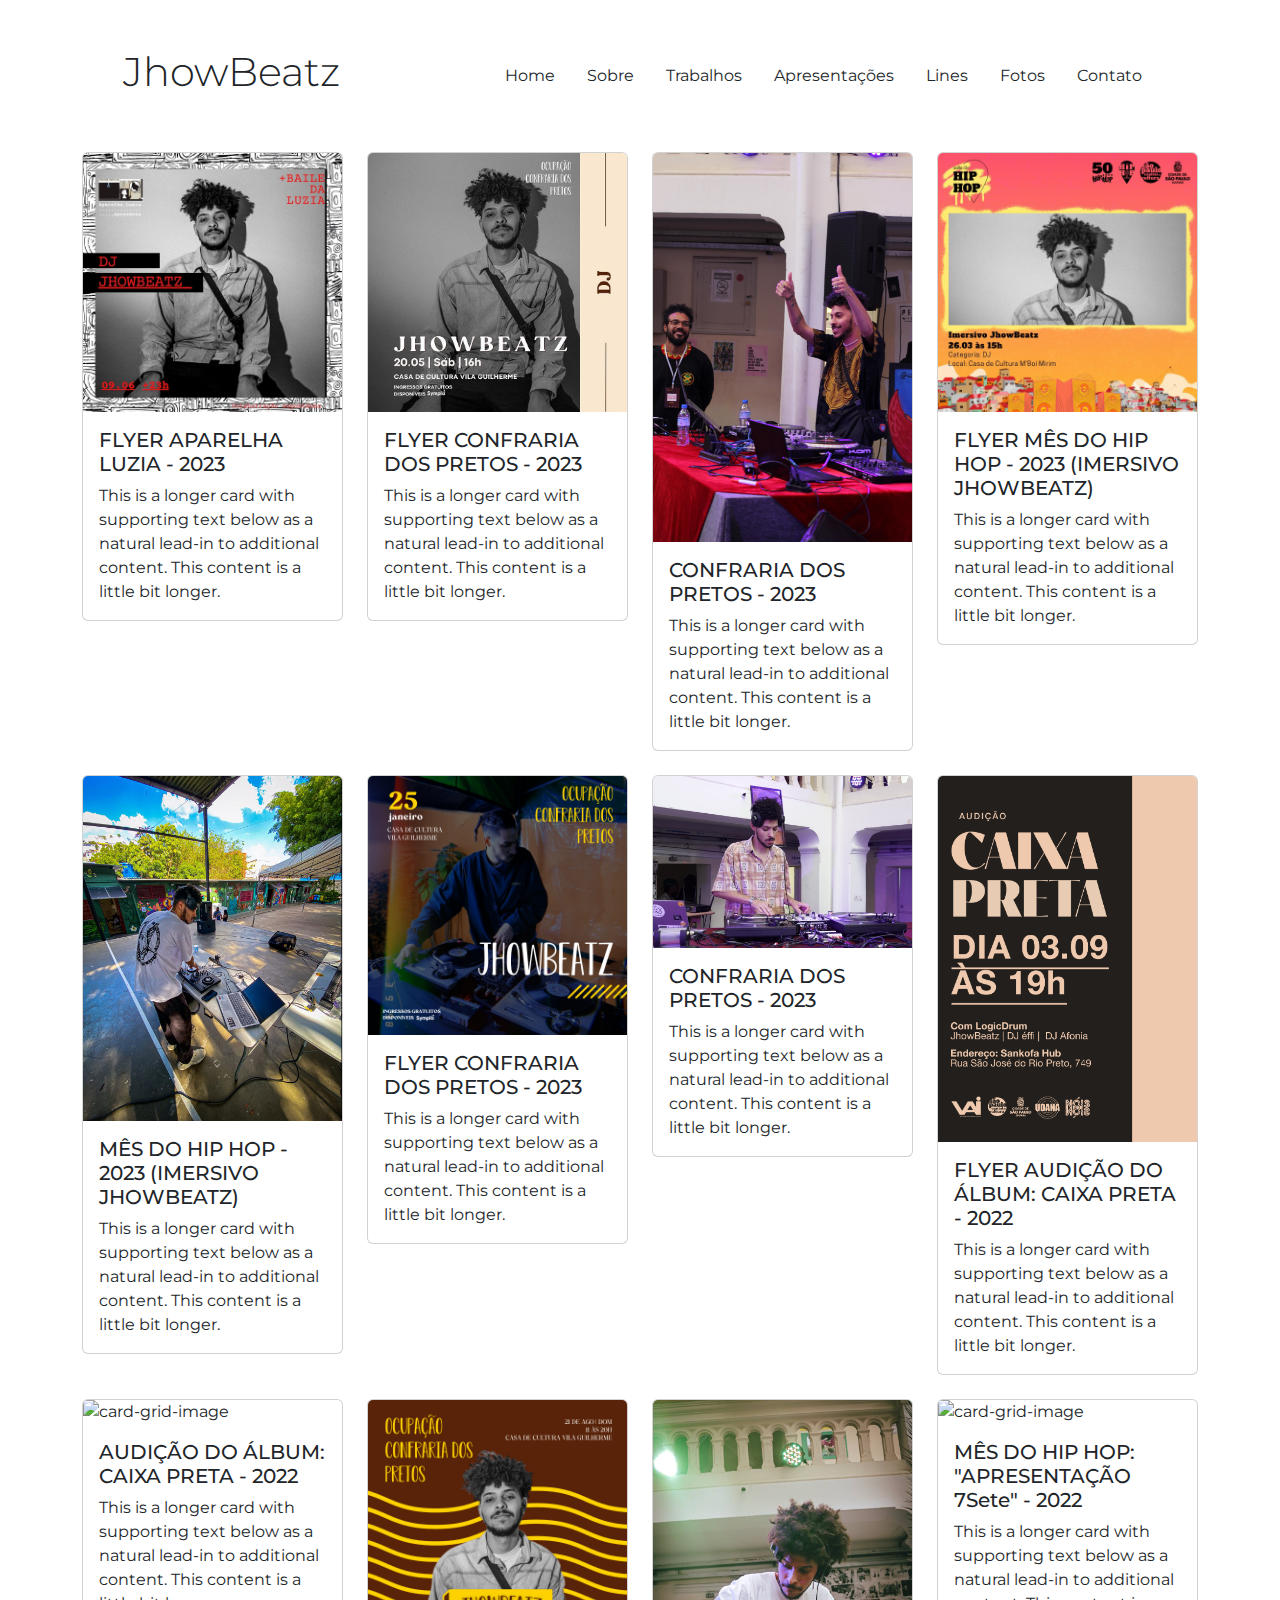
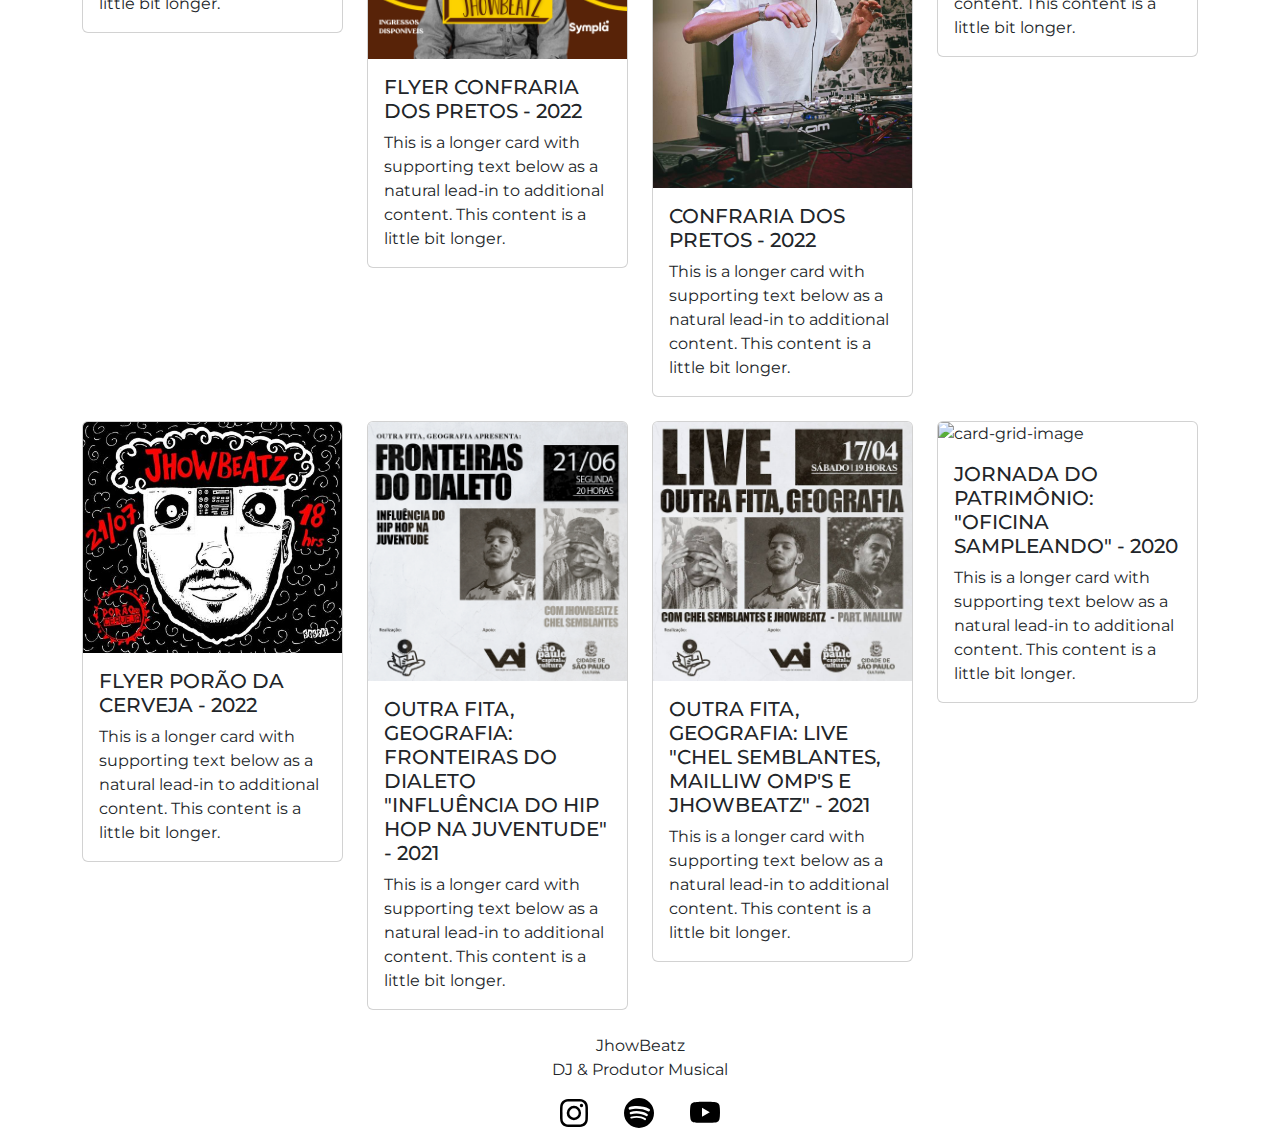
==== Public/apresentações.html @ e1aaa25c "conteudo" ====
<!DOCTYPE html>
<html lang="pt-br">

<head>
    <meta charset="UTF-8">
    <meta name="viewport" content="width=device-width, initial-scale=1.0">
    <meta name="description" content="JhowBeatz">
    <title>Portfólio JhowBeatz</title>

    <!-- CSS -->
    <link href="../Public/css/bootstrap.min.css" rel="stylesheet">
    <link href="../Public/css/style.css" rel="stylesheet">

    <!-- Font -->
    <link href="https://fonts.googleapis.com/css2?family=Montserrat:ital,wght@0,100;0,200;0,300;0,400;0,500;0,600;0,700;0,800;0,900;1,100;1,200;1,300;1,400;1,500;1,600;1,700;1,800;1,900&display=swap" rel="stylesheet">

    <!-- Icons -->
    <link rel="stylesheet" href="https://cdn.jsdelivr.net/npm/bootstrap-icons@1.10.5/font/bootstrap-icons.css">


</head>

<body>
    <header>
        <div class="container-fluid d-flex p-5 flex-row justify-content-around">
            <div class="cabecalho_2 dropdown-center">
                <button class="btn dropdown-toggle" type="button" data-bs-toggle="dropdown" aria-expanded="false">
                    <h2 class="nome_1 display-6">JhowBeatz</h2>
                    <!-- <img src="/Public/assets/facebook.svg" alt="" style="max-width:100%" ;> -->
                </button>
                <ul class="dropdown-menu text-center">
                    <li><a class="text-decoration-none w-25 p-3 text-dark" href="../Public/index.html">Home</a></li>
                    <li> <a class="text-decoration-none w-25 p-3 text-dark" href="../Public/sobre.html">Sobre</a></li>
                    <li><a class="text-decoration-none w-25 p-3 text-dark" href="../Public/trabalhos.html">Trabalhos</a></li>
                    <li> <a class="text-decoration-none w-25 p-3 text-dark" href="../Public/apresentações.html">Apresentações</a></li>
                    <li> <a class="text-decoration-none w-25 p-3 text-dark" href="../Public/lines.html">Lines</a></li>
                    <li><a class="text-decoration-none w-25 p-3 text-dark" href="../Public/fotos.html">Fotos</a></li>
                    <li><a class="text-decoration-none w-25 p-3 text-dark" href="../Public/contato.html">Contato</a></li>
                </ul>
            </div>
            <h2 class="nome display-6">JhowBeatz</h2>
            <div class="cabecalho text-dark">
                <a class="text-decoration-none w-25 p-3 text-dark" href="../Public/index.html">Home</a>
                <a class="text-decoration-none w-25 p-3 text-dark" href="../Public/sobre.html">Sobre</a>
                <a class="text-decoration-none w-25 p-3 text-dark" href="../Public/trabalhos.html">Trabalhos</a>
                <a class="text-decoration-none w-25 p-3 text-dark" href="../Public/apresentações.html">Apresentações</a>
                <a class="text-decoration-none w-25 p-3 text-dark" href="../Public/lines.html">Lines</a>
                <a class="text-decoration-none w-25 p-3 text-dark" href="../Public/fotos.html">Fotos</a>
                <a class="text-decoration-none w-25 p-3 text-dark" href="../Public/contato.html">Contato</a>
            </div>
        </div>

    </header>
    <section>
        <div class="container">

            <div class="row row-cols-2 row-cols-sm-4 g-4">
                <div class="col">
                    <div class="card">
                        <img src="../Public/assets/APARELHA_JHOWBEATZ.jpg" class="card-img-top" alt="card-grid-image">
                        <div class="card-body">
                            <h5 class="card-title">FLYER APARELHA LUZIA - 2023</h5>
                            <p class="card-text">This is a longer card with supporting text below as a natural lead-in
                                to additional content. This content is a little bit longer.</p>
                        </div>
                    </div>
                </div>
                <div class="col">
                    <div class="card">
                        <img src="../Public/assets/JhowBeatz_confrariadospretos3.jpg" class="card-img-top" alt="card-grid-image">
                        <div class="card-body">
                            <h5 class="card-title">FLYER CONFRARIA DOS PRETOS - 2023</h5>
                            <p class="card-text">This is a longer card with supporting text below as a natural lead-in
                                to additional content. This content is a little bit longer.</p>
                        </div>
                    </div>
                </div>
                <div class="col">
                    <div class="card">
                        <img src="../Public/assets/JhowBeatz_confrariadospretos3_1.jpg" class="card-img-top" alt="card-grid-image">
                        <div class="card-body">
                            <h5 class="card-title">CONFRARIA DOS PRETOS - 2023</h5>
                            <p class="card-text">This is a longer card with supporting text below as a natural lead-in
                                to additional content. This content is a little bit longer.</p>
                        </div>
                    </div>
                </div>
                <div class="col">
                    <div class="card">
                        <img src="../Public/assets/JhowBeatz_mesdohiphop.jpeg" class="card-img-top" alt="card-grid-image">
                        <div class="card-body">
                            <h5 class="card-title">FLYER MÊS DO HIP HOP - 2023 (IMERSIVO JHOWBEATZ)</h5>
                            <p class="card-text">This is a longer card with supporting text below as a natural lead-in
                                to additional content. This content is a little bit longer.</p>


                        </div>
                    </div>
                </div>
                <div class="col">
                    <div class="card">
                        <img src="../Public/assets/JhowBeatz_mesdohiphop3.jpg" class="card-img-top" alt="card-grid-image">
                        <div class="card-body">
                            <h5 class="card-title">MÊS DO HIP HOP - 2023 (IMERSIVO JHOWBEATZ)</h5>
                            <p class="card-text">This is a longer card with supporting text below as a natural lead-in
                                to additional content. This content is a little bit longer.</p>
                        </div>
                    </div>
                </div>
                <div class="col">
                    <div class="card">
                        <img src="../Public/assets/JhowBeatz_confrariadospretos2.png" class="card-img-top" alt="card-grid-image">
                        <div class="card-body">
                            <h5 class="card-title">FLYER CONFRARIA DOS PRETOS - 2023</h5>
                            <p class="card-text">This is a longer card with supporting text below as a natural lead-in
                                to additional content. This content is a little bit longer.</p>
                        </div>
                    </div>
                </div>
                <div class="col">
                    <div class="card">
                        <img src="../Public/assets/JhowBeatz_confrariadospretos2_1.JPG" class="card-img-top" alt="card-grid-image">
                        <div class="card-body">
                            <h5 class="card-title">CONFRARIA DOS PRETOS - 2023</h5>
                            <p class="card-text">This is a longer card with supporting text below as a natural lead-in
                                to additional content. This content is a little bit longer.</p>
                        </div>
                    </div>
                </div>
                <div class="col">
                    <div class="card">
                        <img src="../Public/assets/audição_caixapreta.png" class="card-img-top" alt="card-grid-image">
                        <div class="card-body">
                            <h5 class="card-title">FLYER AUDIÇÃO DO ÁLBUM: CAIXA PRETA - 2022</h5>
                            <p class="card-text">This is a longer card with supporting text below as a natural lead-in
                                to additional content. This content is a little bit longer.</p>
                        </div>
                    </div>
                </div>
                <div class="col">
                    <div class="card">
                        <img src="../Public/assets/audição_caixapreta_jhowbeatz.JPG" class="card-img-top" alt="card-grid-image">
                        <div class="card-body">
                            <h5 class="card-title">AUDIÇÃO DO ÁLBUM: CAIXA PRETA - 2022</h5>
                            <p class="card-text">This is a longer card with supporting text below as a natural lead-in
                                to additional content. This content is a little bit longer.</p>
                        </div>
                    </div>
                </div>
                <div class="col">
                    <div class="card">
                        <img src="../Public/assets/JhowBeatz_confrariadospretos1.png" class="card-img-top" alt="card-grid-image">
                        <div class="card-body">
                            <h5 class="card-title">FLYER CONFRARIA DOS PRETOS - 2022</h5>
                            <p class="card-text">This is a longer card with supporting text below as a natural lead-in
                                to additional content. This content is a little bit longer.</p>
                        </div>
                    </div>
                </div>
                <div class="col">
                    <div class="card">
                        <img src="../Public/assets/JhowBeatz_confrariadospretos1_1.jpg" class="card-img-top" alt="card-grid-image">
                        <div class="card-body">
                            <h5 class="card-title">CONFRARIA DOS PRETOS - 2022</h5>
                            <p class="card-text">This is a longer card with supporting text below as a natural lead-in
                                to additional content. This content is a little bit longer.</p>
                        </div>
                    </div>
                </div>
                <div class="col">
                    <div class="card">
                        <img src="../Public/assets/JhowBeatz_mesdohiphop7sete.JPG" class="card-img-top" alt="card-grid-image">
                        <div class="card-body">
                            <h5 class="card-title">MÊS DO HIP HOP: "APRESENTAÇÃO 7Sete" - 2022</h5>
                            <p class="card-text">This is a longer card with supporting text below as a natural lead-in
                                to additional content. This content is a little bit longer.</p>
                        </div>
                    </div>
                </div>
                <div class="col">
                    <div class="card">
                        <img src="../Public/assets/JhowBeatz_poraodacerveja.jpg" class="card-img-top" alt="card-grid-image">
                        <div class="card-body">
                            <h5 class="card-title">FLYER PORÃO DA CERVEJA - 2022</h5>
                            <p class="card-text">This is a longer card with supporting text below as a natural lead-in
                                to additional content. This content is a little bit longer.</p>
                        </div>
                    </div>
                </div>
                <div class="col">
                    <div class="card">
                        <img src="../Public/assets/POST_OUTRAFITA_1080x1080_21_06.png" class="card-img-top" alt="card-grid-image">
                        <div class="card-body">
                            <h5 class="card-title">OUTRA FITA, GEOGRAFIA: FRONTEIRAS DO DIALETO "INFLUÊNCIA DO HIP HOP NA JUVENTUDE" - 2021</h5>
                            <p class="card-text">This is a longer card with supporting text below as a natural lead-in
                                to additional content. This content is a little bit longer.</p>
                        </div>
                    </div>
                </div>
                <div class="col">
                    <div class="card">
                        <img src="../Public/assets/LIVEOUTRAFITA.jpg" class="card-img-top" alt="card-grid-image">
                        <div class="card-body">
                            <h5 class="card-title">OUTRA FITA, GEOGRAFIA: LIVE "CHEL SEMBLANTES, MAILLIW OMP'S E JHOWBEATZ" - 2021</h5>
                            <p class="card-text">This is a longer card with supporting text below as a natural lead-in
                                to additional content. This content is a little bit longer.</p>
                        </div>
                    </div>
                </div>
                <div class="col">
                    <div class="card">
                        <img src="../Public/assets/Jornada de Patrimônio_2020.png" class="card-img-top" alt="card-grid-image">
                        <div class="card-body">
                            <h5 class="card-title">JORNADA DO PATRIMÔNIO: "OFICINA SAMPLEANDO" - 2020</h5>
                            <p class="card-text">This is a longer card with supporting text below as a natural lead-in
                                to additional content. This content is a little bit longer.</p>
                        </div>
                    </div>
                </div>
            </div>



        </div>
    </section>
    <footer>
        <br>
        <div class="container-fluid">
            <p>JhowBeatz <br>DJ & Produtor Musical</p>
            <div class="logos row"></div>
            <a class="p-3" href="https://www.instagram.com/jhow.newmagicwand/" target="_blank"><img src="../Public/assets/instagram.svg" width="28" height="30" alt="Logo Instagram"></a>
            <a class="p-3" href="https://open.spotify.com/intl-pt/artist/5GFNplRZKAGi3VpWcT9c4w?si=WALmH-6vQ_aElzl6HwhpKA&nd=1" target="_blank"><img src="../Public/assets/spotify.svg" width="30" height="30" alt="Logo Spotify"></a>
            <a class="p-3" href="https://www.youtube.com/@JhowBeatz" target="_blank"><img src="../Public/assets/youtube.svg" width="30" height="30" alt="Logo Youtube"></a>

        </div>
        <!-- JS -->
        <script src="../Public/js/jquery.js"></script>
        <script src="../Public/js/bootstrap.bundle.min.js"></script>
    </footer>
</body>

</html>
---- Public/css/style.css ----
:root {
  --primary: rgba(240, 205, 108, 0.9);
  --secondary: #95989a;
  --text-color: #fff;
  --text-secondary: #000;
  --text-tertiary: #5d5d5d;
}

* {
  font-family: "Montserrat";
  margin: 0;
  padding: 0;
  box-sizing: border-box;
  text-decoration: none;
}

/* body{
    

}

header {
    


}

.nome {}

.cabeçalho {
    
} */
/* .trabalhos{
    text-align: center;
} */

.cards_trabalhos {
  text-align: center;
  align-items: center;
}

footer {
  text-align: center;
}

a:hover {
  background: rgba(0, 0, 0, 0.4);
  border-radius: 4px;
  transition: 0.5s;
}

/* Responsividade */

@media (max-width: 414px) {
  .cabecalho {
    display: none;
  }

  .nome {
    display: none;
  }
}

@media (min-width: 750px) {
  .cabecalho {
    display: none;
  }

  .nome {
    display: none;
  }
}

@media (min-width: 540px) {
  .cabecalho {
    display: none;
  }

  .nome {
    display: none;
  }
}

@media (max-width: 2560px) {
  @media (min-width: 1100px) {
    .nome {
      display: inline-block;
    }

    .cabecalho {
      display: flex;
      flex-wrap: nowrap;
    }

    .cabecalho_2 {
      display: none;
    }
  }
}
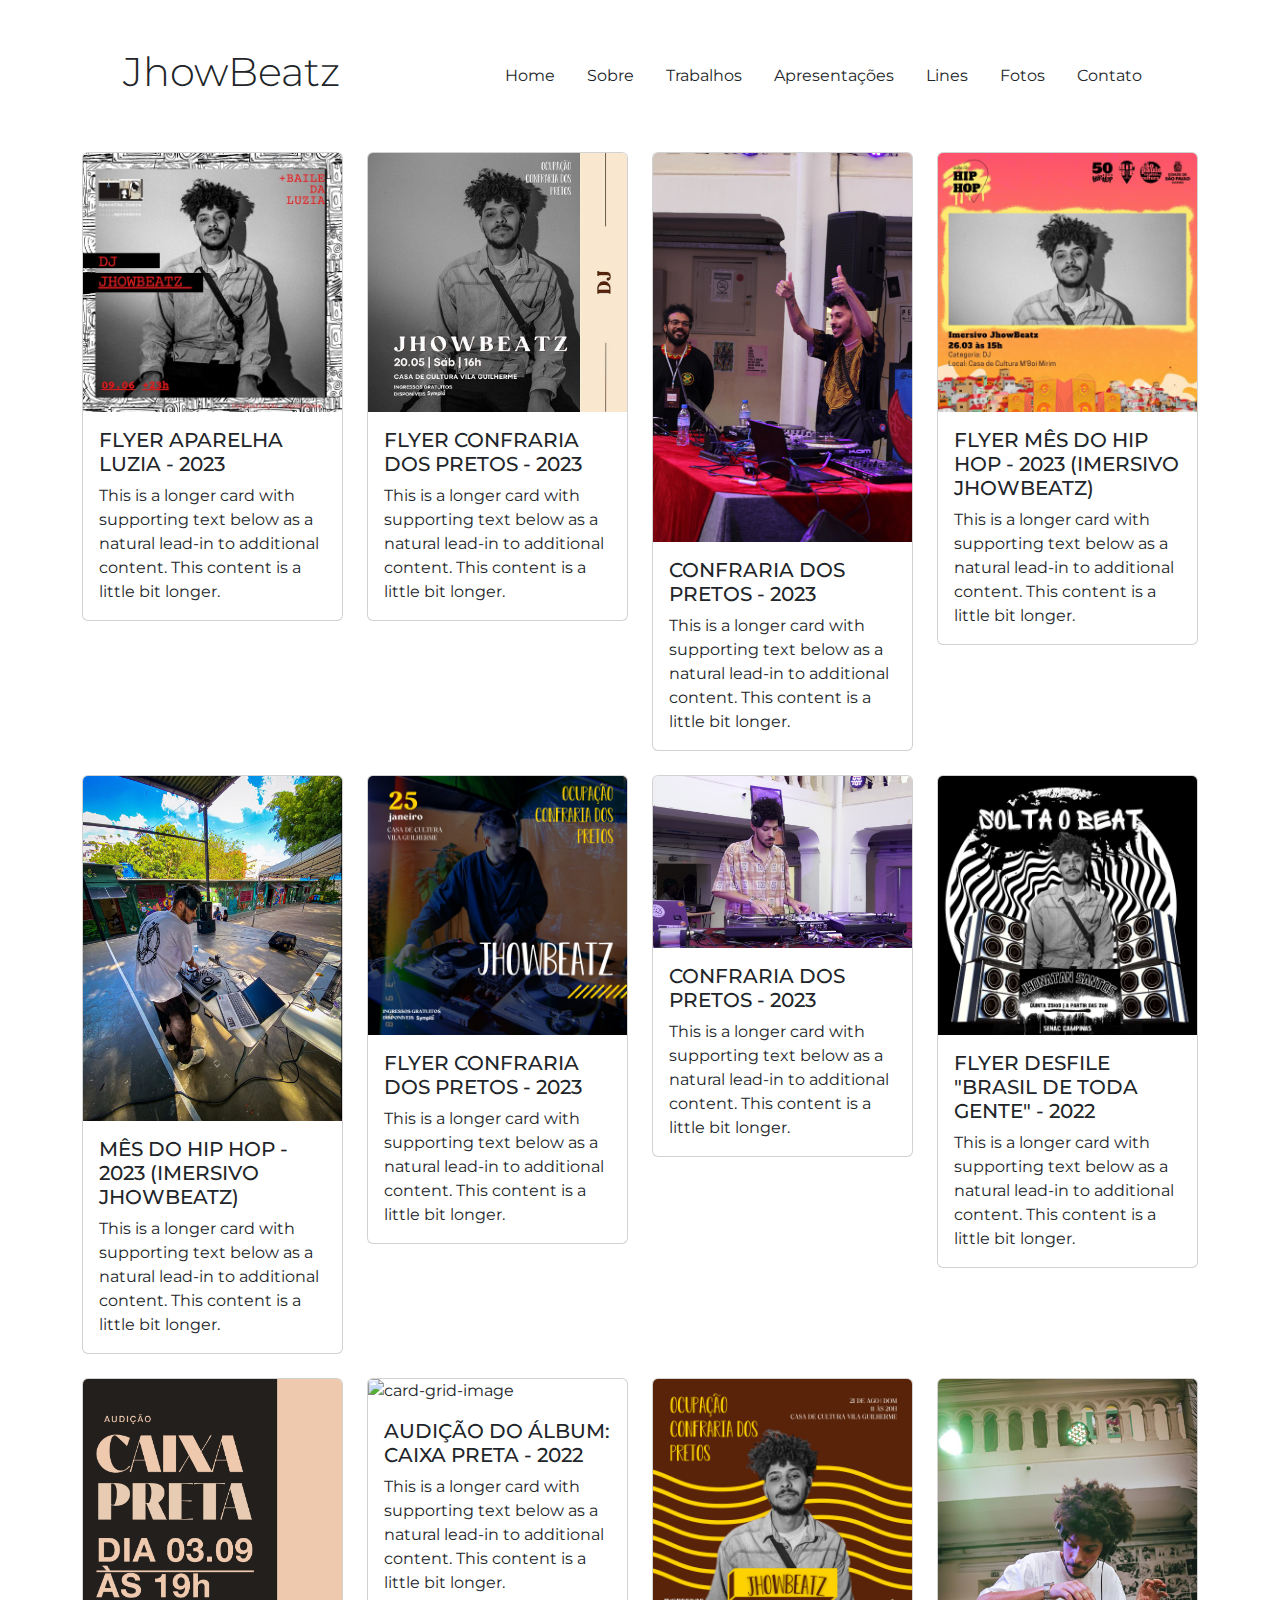
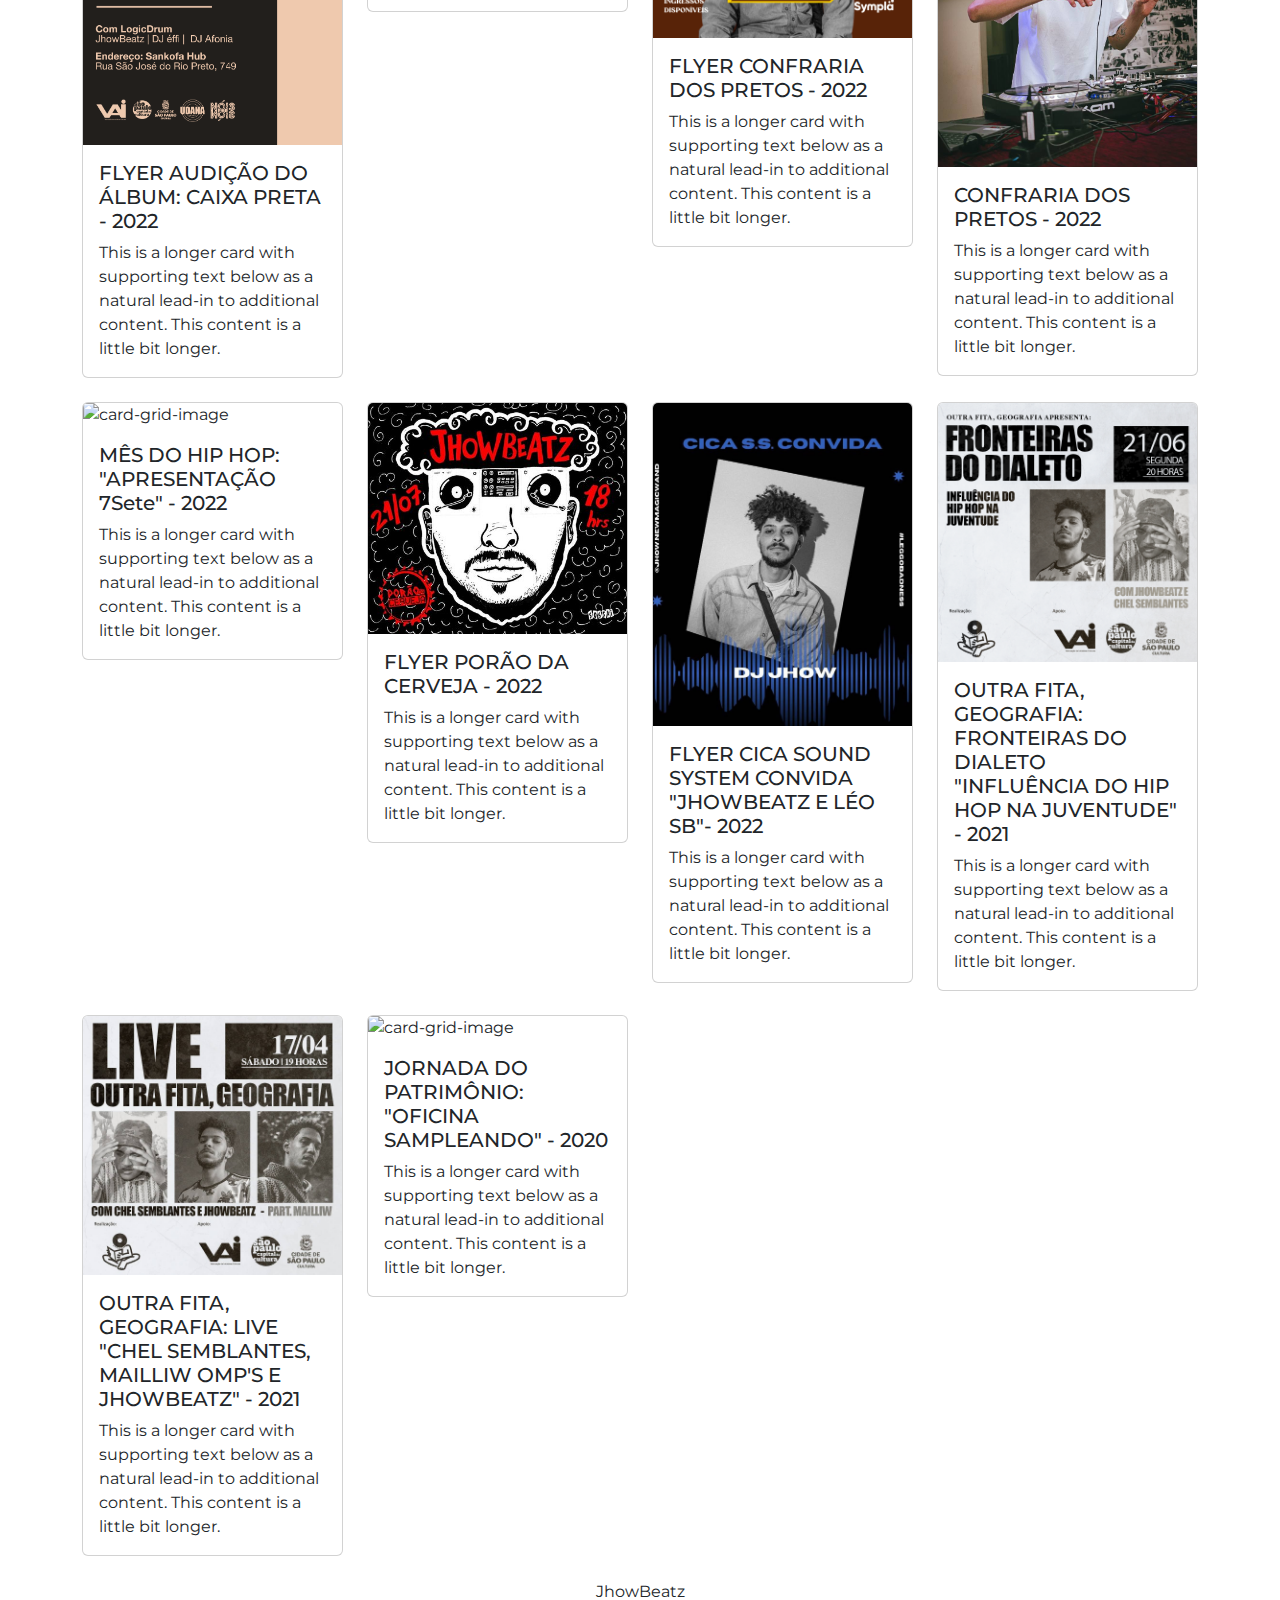
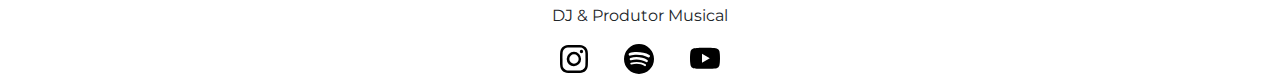
==== commit ce8608d2: "Update apresentações.html" ====
--- a/Public/apresentações.html
+++ b/Public/apresentações.html
@@ -129,6 +129,16 @@
                 </div>
                 <div class="col">
                     <div class="card">
+                        <img src="../Public/assets/JhowBeatz_desfile.jpeg" class="card-img-top" alt="card-grid-image">
+                        <div class="card-body">
+                            <h5 class="card-title">FLYER DESFILE "BRASIL DE TODA GENTE" - 2022</h5>
+                            <p class="card-text">This is a longer card with supporting text below as a natural lead-in
+                                to additional content. This content is a little bit longer.</p>
+                        </div>
+                    </div>
+                </div>
+                <div class="col">
+                    <div class="card">
                         <img src="../Public/assets/audição_caixapreta.png" class="card-img-top" alt="card-grid-image">
                         <div class="card-body">
                             <h5 class="card-title">FLYER AUDIÇÃO DO ÁLBUM: CAIXA PRETA - 2022</h5>
@@ -182,6 +192,16 @@
                         <img src="../Public/assets/JhowBeatz_poraodacerveja.jpg" class="card-img-top" alt="card-grid-image">
                         <div class="card-body">
                             <h5 class="card-title">FLYER PORÃO DA CERVEJA - 2022</h5>
+                            <p class="card-text">This is a longer card with supporting text below as a natural lead-in
+                                to additional content. This content is a little bit longer.</p>
+                        </div>
+                    </div>
+                </div>
+                <div class="col">
+                    <div class="card">
+                        <img src="../Public/assets/JhowBeatz_cicas.s..jpg" class="card-img-top" alt="card-grid-image">
+                        <div class="card-body">
+                            <h5 class="card-title">FLYER CICA SOUND SYSTEM CONVIDA "JHOWBEATZ E LÉO SB"- 2022</h5>
                             <p class="card-text">This is a longer card with supporting text below as a natural lead-in
                                 to additional content. This content is a little bit longer.</p>
                         </div>
--- a/Public/css/style.css
+++ b/Public/css/style.css
@@ -51,33 +51,15 @@
 
 /* Responsividade */
 
-@media (max-width: 414px) {
-  .cabecalho {
-    display: none;
-  }
+@media (max-width: 1024px) {
+  @media (min-width: 100px) {
+    .cabecalho {
+      display: none;
+    }
 
-  .nome {
-    display: none;
-  }
-}
-
-@media (min-width: 750px) {
-  .cabecalho {
-    display: none;
-  }
-
-  .nome {
-    display: none;
-  }
-}
-
-@media (min-width: 540px) {
-  .cabecalho {
-    display: none;
-  }
-
-  .nome {
-    display: none;
+    .nome {
+      display: none;
+    }
   }
 }
 
@@ -97,3 +79,14 @@
     }
   }
 }
+
+@media (max-width: 1100px) {
+  
+  .cabecalho {
+    display: none;
+  }
+
+  .nome {
+    display: none;
+  }
+}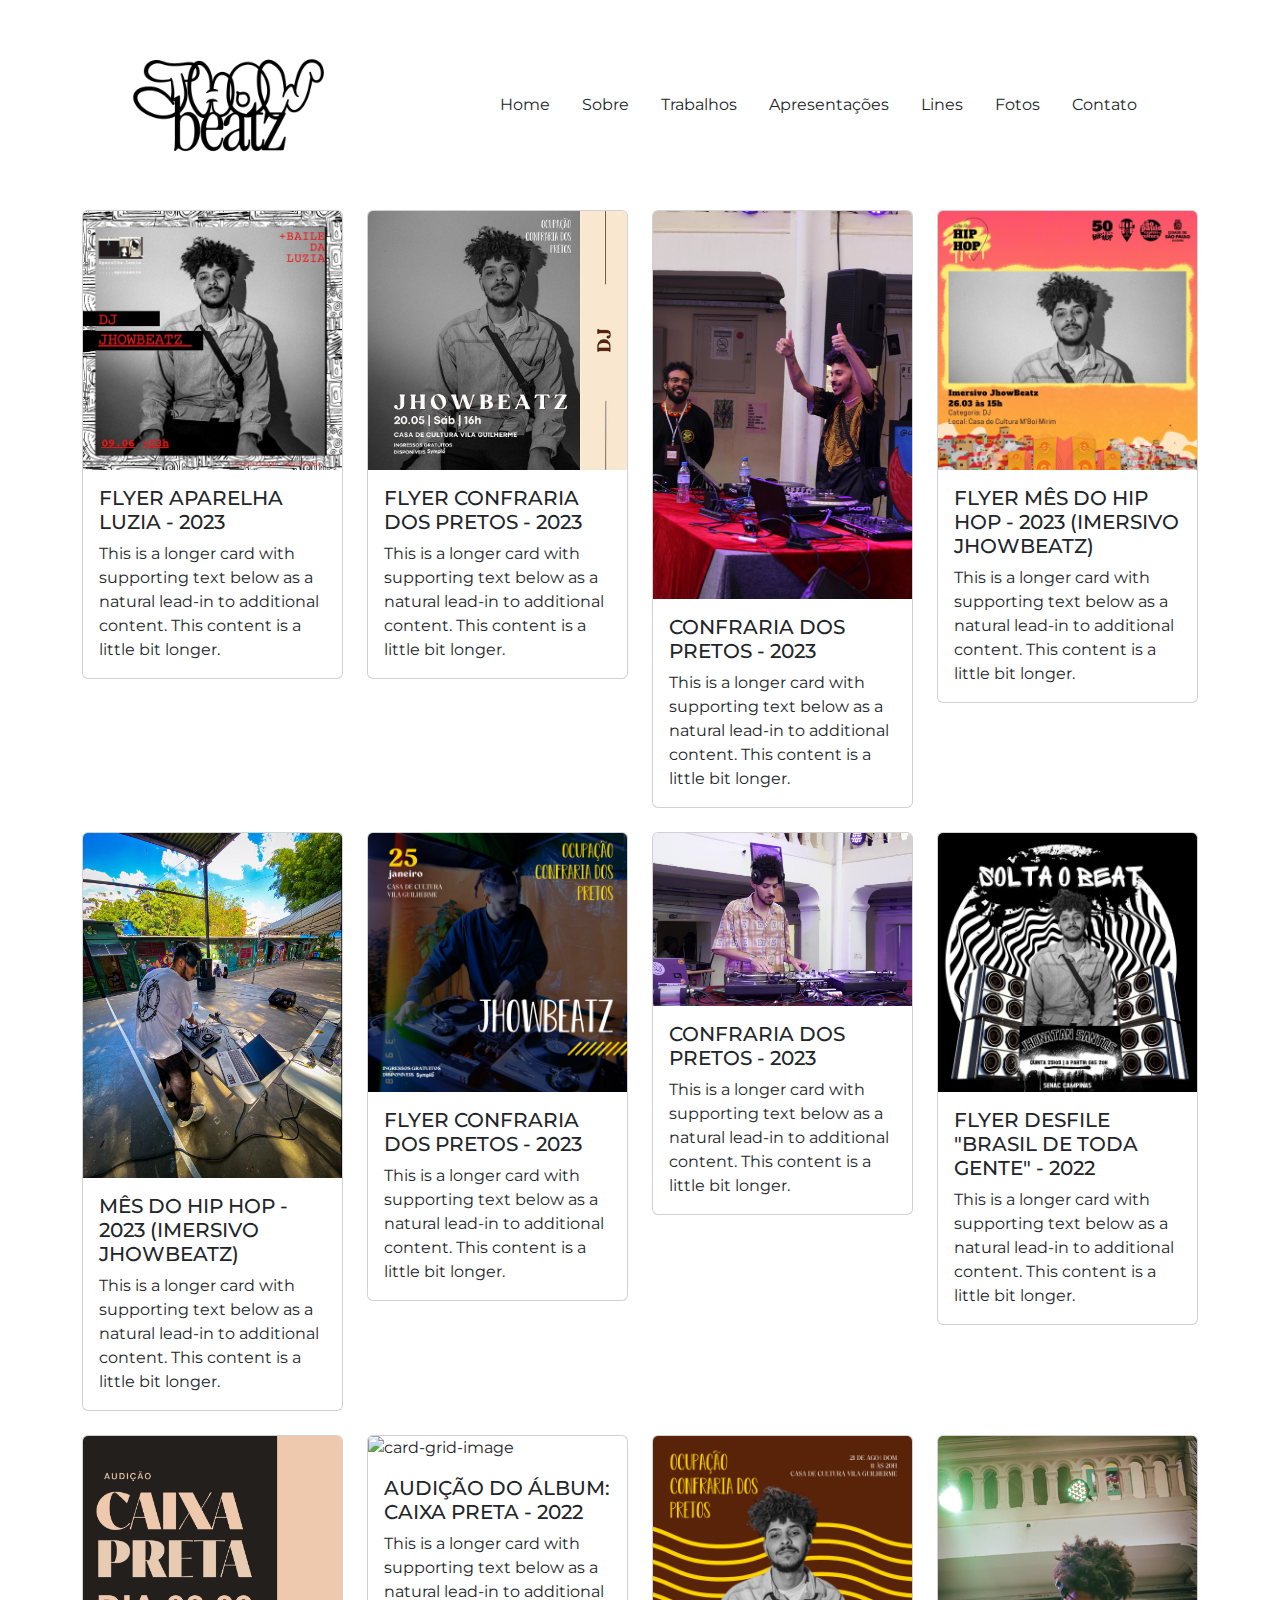
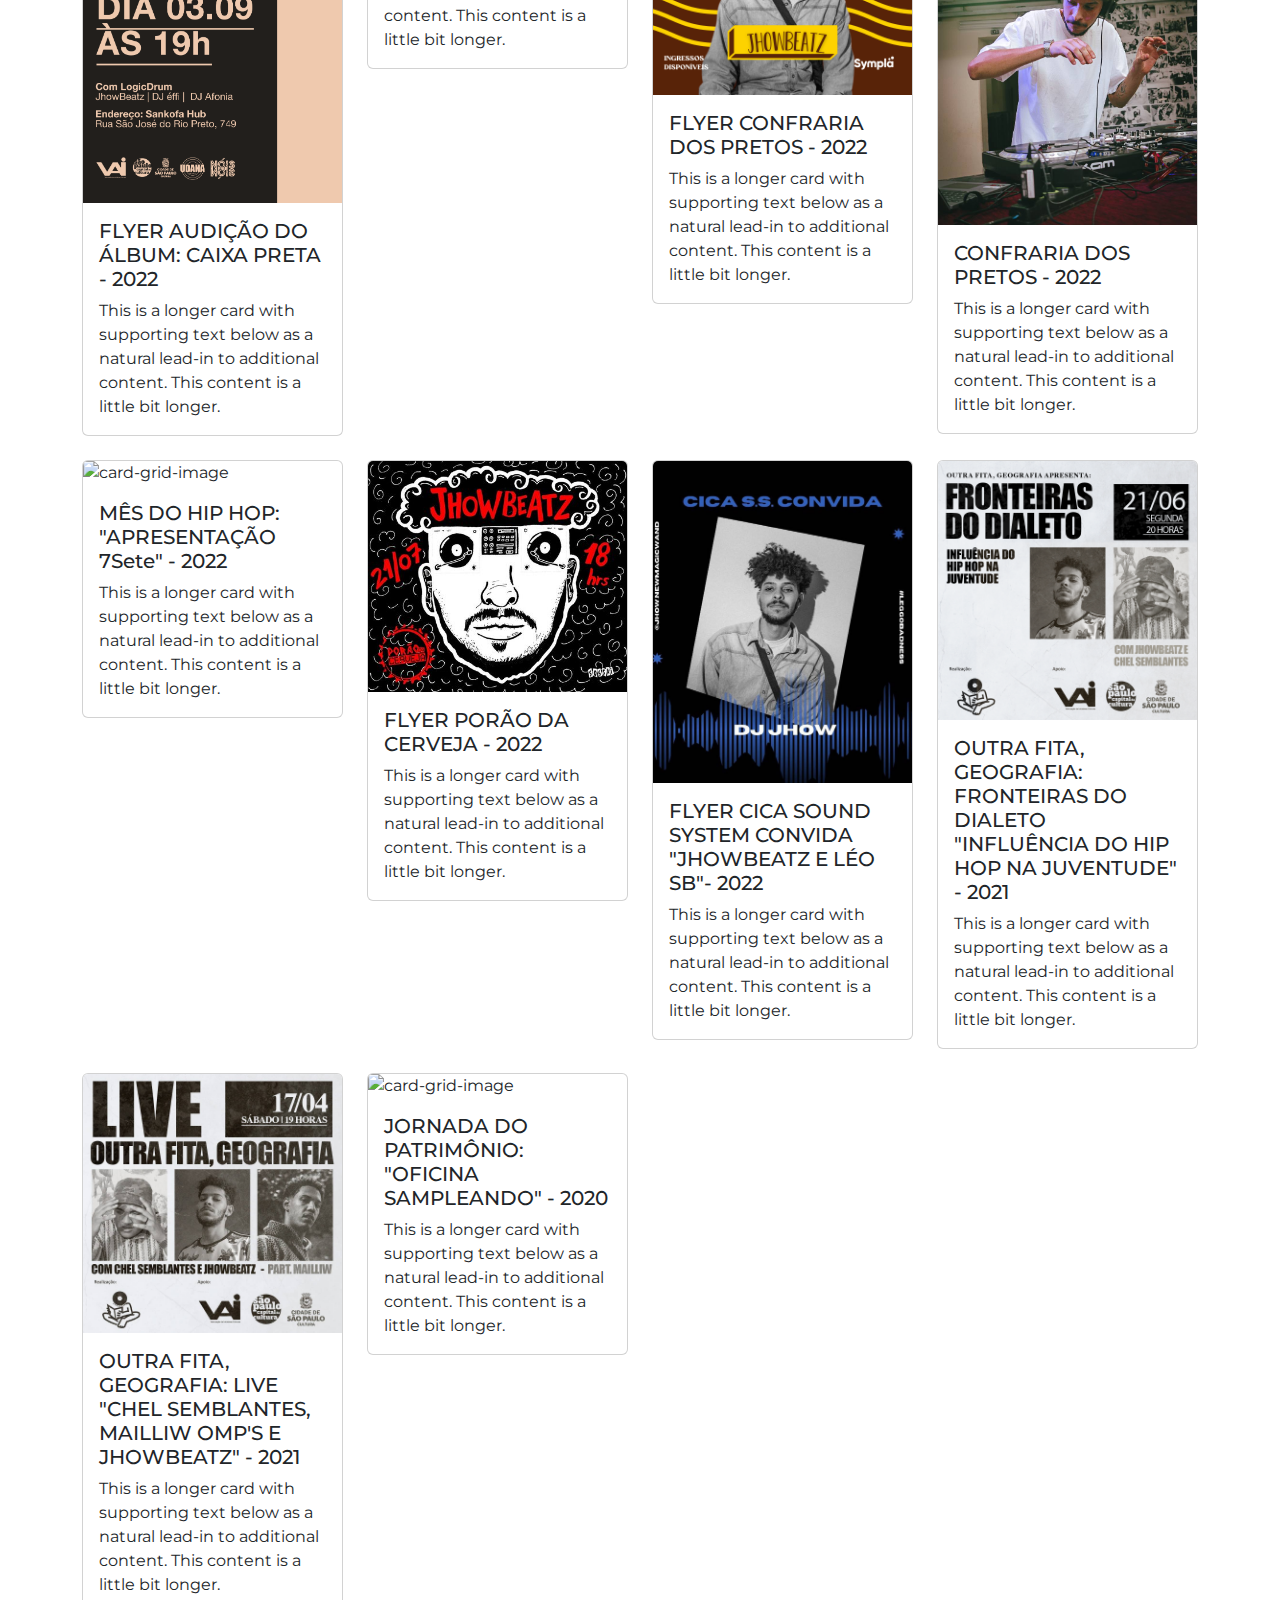
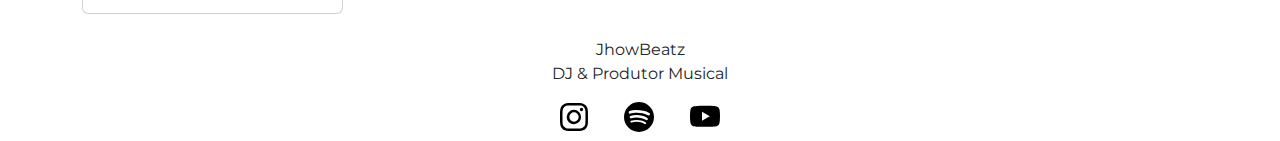
==== commit 16c4c0ee: "Alteração Logo" ====
--- a/Public/apresentações.html
+++ b/Public/apresentações.html
@@ -23,10 +23,11 @@
 <body>
     <header>
         <div class="container-fluid d-flex p-5 flex-row justify-content-around">
+            <!-- Cabeçalho_2 -->
             <div class="cabecalho_2 dropdown-center">
                 <button class="btn dropdown-toggle" type="button" data-bs-toggle="dropdown" aria-expanded="false">
-                    <h2 class="nome_1 display-6">JhowBeatz</h2>
-                    <!-- <img src="/Public/assets/facebook.svg" alt="" style="max-width:100%" ;> -->
+                    <!-- <h2 class="nome_1 display-6">JhowBeatz</h2> -->
+                    <img class="nome_1" src="../Public/assets/01.png" alt="" style="width: 200px;">
                 </button>
                 <ul class="dropdown-menu text-center">
                     <li><a class="text-decoration-none w-25 p-3 text-dark" href="../Public/index.html">Home</a></li>
@@ -38,7 +39,9 @@
                     <li><a class="text-decoration-none w-25 p-3 text-dark" href="../Public/contato.html">Contato</a></li>
                 </ul>
             </div>
-            <h2 class="nome display-6">JhowBeatz</h2>
+            <!-- Cabeçalho_1 -->
+            <img class="nome" src="../Public/assets/01.png" alt="" style="width: 200px;">
+            <!-- <h2 class="nome display-6">JhowBeatz</h2> -->
             <div class="cabecalho text-dark">
                 <a class="text-decoration-none w-25 p-3 text-dark" href="../Public/index.html">Home</a>
                 <a class="text-decoration-none w-25 p-3 text-dark" href="../Public/sobre.html">Sobre</a>
--- a/Public/css/style.css
+++ b/Public/css/style.css
@@ -72,6 +72,7 @@
     .cabecalho {
       display: flex;
       flex-wrap: nowrap;
+      align-self: center;
     }
 
     .cabecalho_2 {
@@ -81,7 +82,6 @@
 }
 
 @media (max-width: 1100px) {
-  
   .cabecalho {
     display: none;
   }
@@ -89,4 +89,4 @@
   .nome {
     display: none;
   }
-}+}
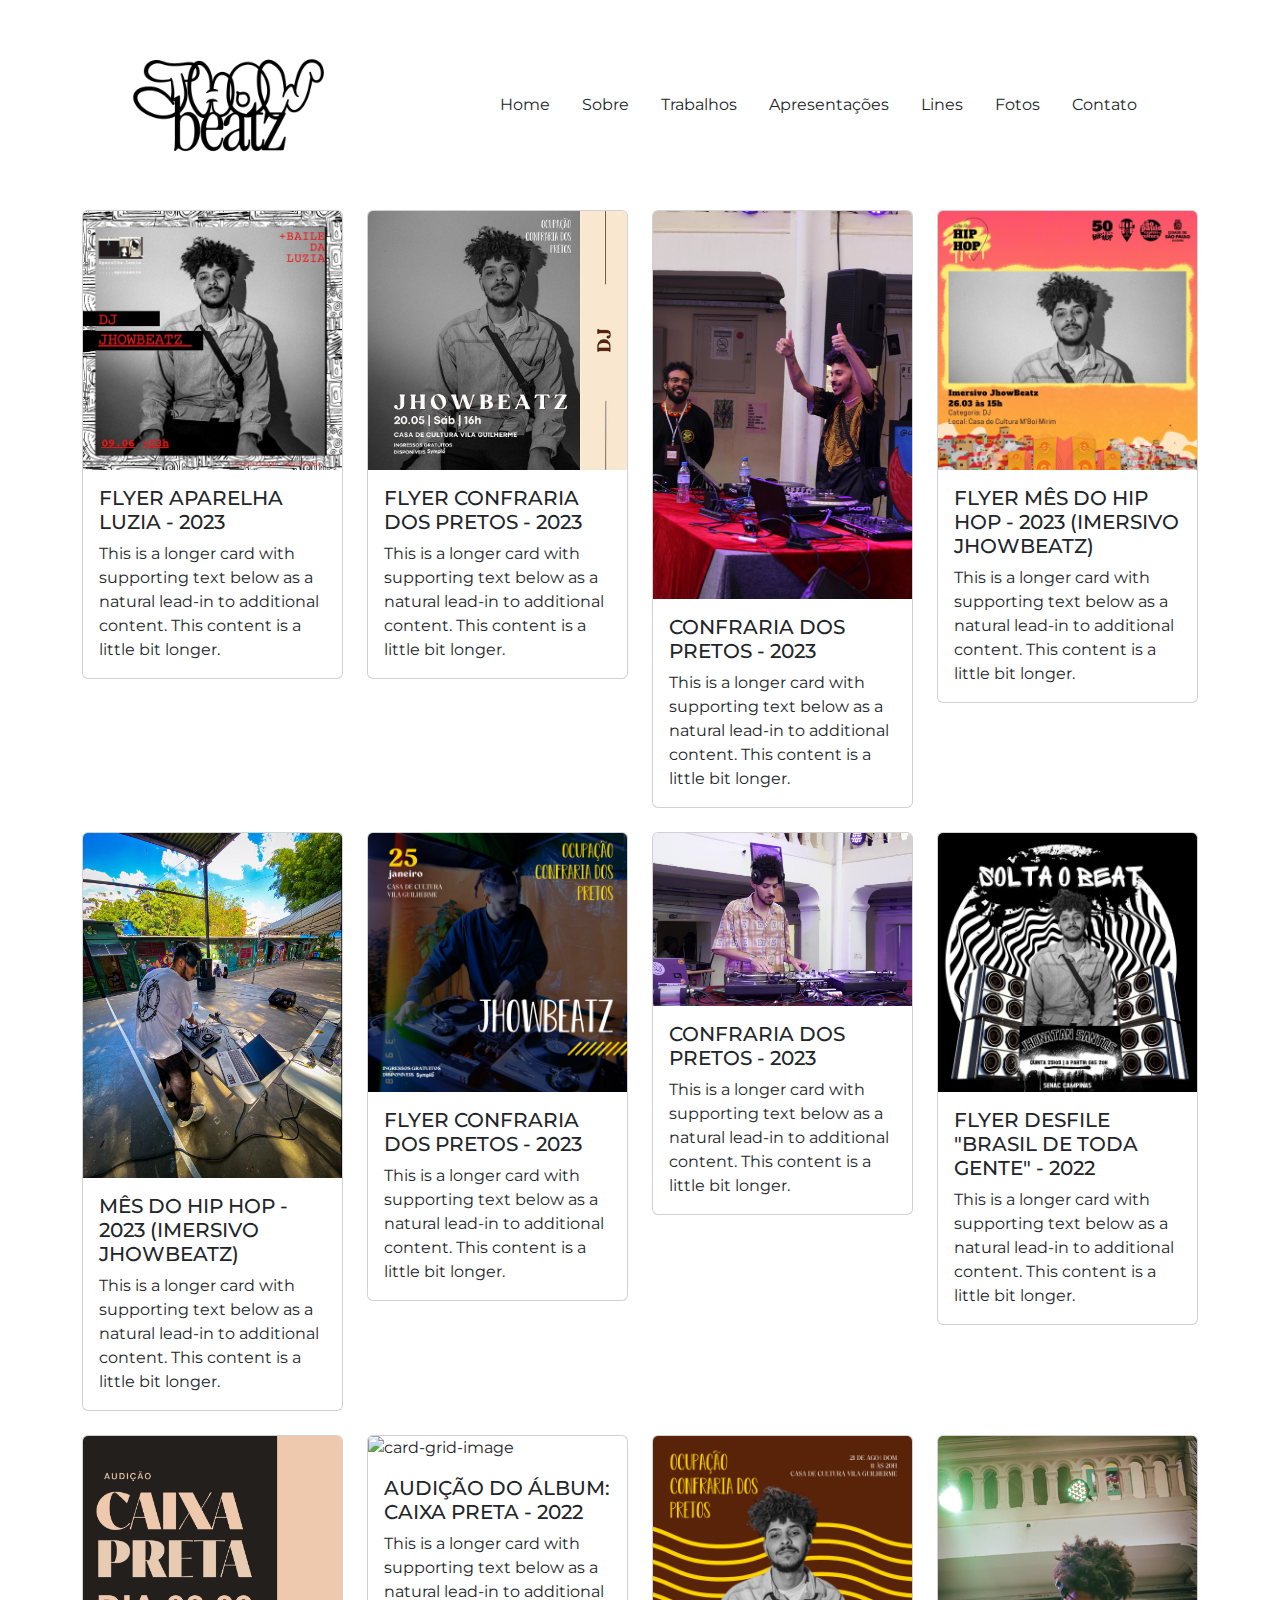
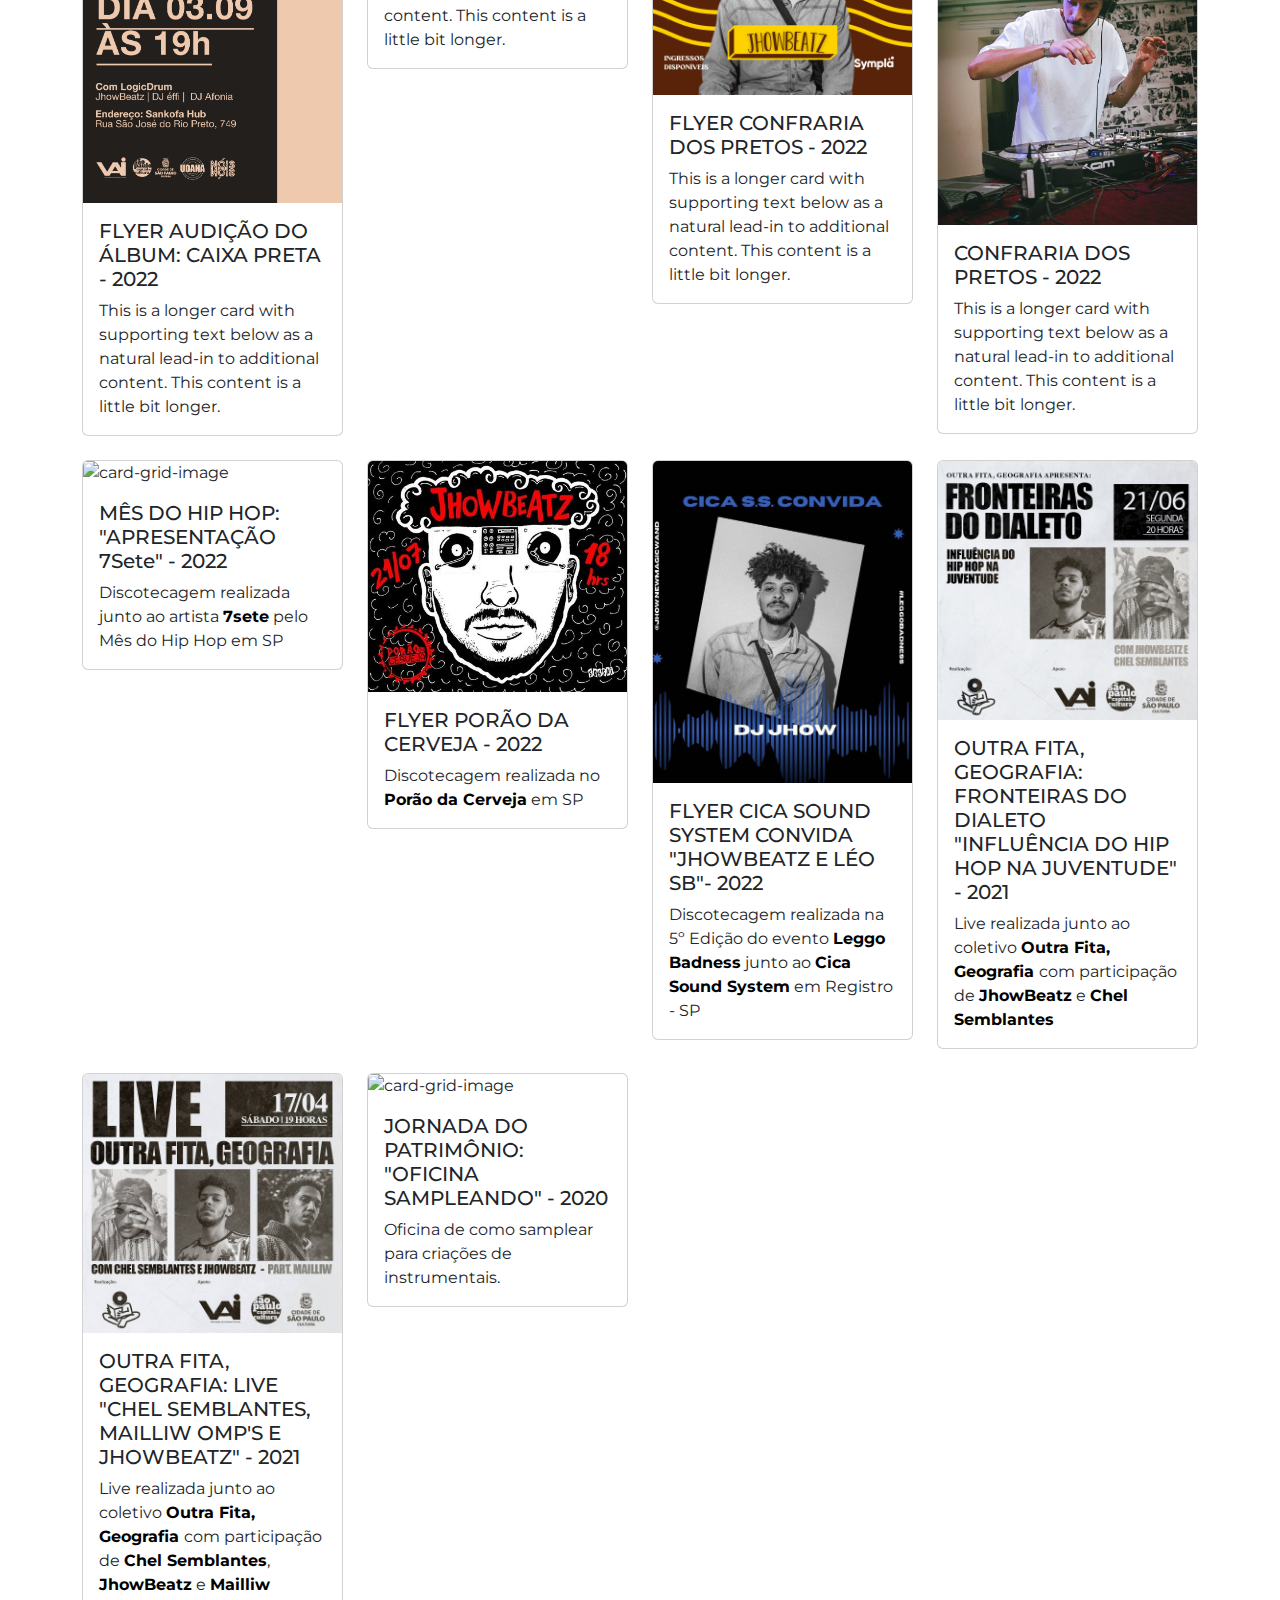
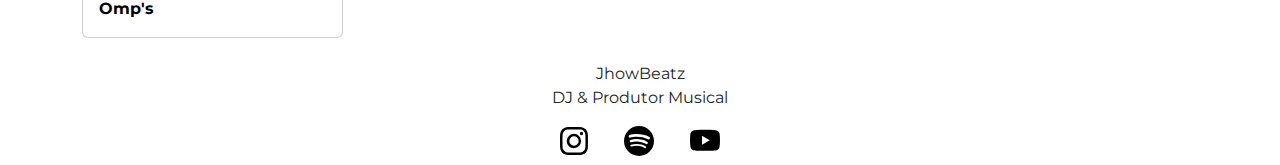
==== commit c2826952: "Update apresentações.html" ====
--- a/Public/apresentações.html
+++ b/Public/apresentações.html
@@ -27,7 +27,7 @@
             <div class="cabecalho_2 dropdown-center">
                 <button class="btn dropdown-toggle" type="button" data-bs-toggle="dropdown" aria-expanded="false">
                     <!-- <h2 class="nome_1 display-6">JhowBeatz</h2> -->
-                    <img class="nome_1" src="../Public/assets/01.png" alt="" style="width: 200px;">
+                    <img class="nome_1" src="../Public/assets/01.png" alt="Logo JhowBeatz">
                 </button>
                 <ul class="dropdown-menu text-center">
                     <li><a class="text-decoration-none w-25 p-3 text-dark" href="../Public/index.html">Home</a></li>
@@ -40,7 +40,7 @@
                 </ul>
             </div>
             <!-- Cabeçalho_1 -->
-            <img class="nome" src="../Public/assets/01.png" alt="" style="width: 200px;">
+            <img class="nome" src="../Public/assets/01.png" alt="Logo JhowBeatz">
             <!-- <h2 class="nome display-6">JhowBeatz</h2> -->
             <div class="cabecalho text-dark">
                 <a class="text-decoration-none w-25 p-3 text-dark" href="../Public/index.html">Home</a>
@@ -185,8 +185,7 @@
                         <img src="../Public/assets/JhowBeatz_mesdohiphop7sete.JPG" class="card-img-top" alt="card-grid-image">
                         <div class="card-body">
                             <h5 class="card-title">MÊS DO HIP HOP: "APRESENTAÇÃO 7Sete" - 2022</h5>
-                            <p class="card-text">This is a longer card with supporting text below as a natural lead-in
-                                to additional content. This content is a little bit longer.</p>
+                            <p class="card-text">Discotecagem realizada junto ao artista <strong><a href="https://www.instagram.com/camaleaodeoxala/" target="_blank">7sete</a></strong> pelo Mês do Hip Hop em SP</p>
                         </div>
                     </div>
                 </div>
@@ -195,8 +194,7 @@
                         <img src="../Public/assets/JhowBeatz_poraodacerveja.jpg" class="card-img-top" alt="card-grid-image">
                         <div class="card-body">
                             <h5 class="card-title">FLYER PORÃO DA CERVEJA - 2022</h5>
-                            <p class="card-text">This is a longer card with supporting text below as a natural lead-in
-                                to additional content. This content is a little bit longer.</p>
+                            <p class="card-text">Discotecagem realizada no <strong><a href="https://www.instagram.com/poraodacervejasp/" target="_blank">Porão da Cerveja</a></strong> em SP</p>
                         </div>
                     </div>
                 </div>
@@ -205,8 +203,7 @@
                         <img src="../Public/assets/JhowBeatz_cicas.s..jpg" class="card-img-top" alt="card-grid-image">
                         <div class="card-body">
                             <h5 class="card-title">FLYER CICA SOUND SYSTEM CONVIDA "JHOWBEATZ E LÉO SB"- 2022</h5>
-                            <p class="card-text">This is a longer card with supporting text below as a natural lead-in
-                                to additional content. This content is a little bit longer.</p>
+                            <p class="card-text">Discotecagem realizada na 5º Edição do evento <strong><a href="https://www.youtube.com/watch?v=PA2OGso5Q2Y" target="_blank">Leggo Badness</a></strong> junto ao <strong><a href="https://www.instagram.com/cica.soundsystem/" target="_blank">Cica Sound System</a></strong> em Registro - SP</p>
                         </div>
                     </div>
                 </div>
@@ -215,8 +212,7 @@
                         <img src="../Public/assets/POST_OUTRAFITA_1080x1080_21_06.png" class="card-img-top" alt="card-grid-image">
                         <div class="card-body">
                             <h5 class="card-title">OUTRA FITA, GEOGRAFIA: FRONTEIRAS DO DIALETO "INFLUÊNCIA DO HIP HOP NA JUVENTUDE" - 2021</h5>
-                            <p class="card-text">This is a longer card with supporting text below as a natural lead-in
-                                to additional content. This content is a little bit longer.</p>
+                            <p class="card-text">Live realizada junto ao coletivo <strong><a href="https://www.instagram.com/outrafitageografia/" target="_blank">Outra Fita, Geografia</a> </strong> com participação de <strong><a href="https://www.instagram.com/jhow.newmagicwand/" target="_blank">JhowBeatz</a></strong> e <strong><a href="https://www.instagram.com/chelsemblantes/" target="_blank">Chel Semblantes</a></strong></p>
                         </div>
                     </div>
                 </div>
@@ -225,8 +221,7 @@
                         <img src="../Public/assets/LIVEOUTRAFITA.jpg" class="card-img-top" alt="card-grid-image">
                         <div class="card-body">
                             <h5 class="card-title">OUTRA FITA, GEOGRAFIA: LIVE "CHEL SEMBLANTES, MAILLIW OMP'S E JHOWBEATZ" - 2021</h5>
-                            <p class="card-text">This is a longer card with supporting text below as a natural lead-in
-                                to additional content. This content is a little bit longer.</p>
+                            <p class="card-text">Live realizada junto ao coletivo <strong><a href="https://www.instagram.com/outrafitageografia/" target="_blank">Outra Fita, Geografia</a> </strong> com participação de <strong><a href="https://www.instagram.com/chelsemblantes/" target="_blank">Chel Semblantes</a></strong>, <strong><a href="https://www.instagram.com/jhow.newmagicwand/" target="_blank">JhowBeatz</a></strong> e <strong><a href="https://www.instagram.com/mailliwomps/" target="_blank">Mailliw Omp's</a> </strong></p>
                         </div>
                     </div>
                 </div>
@@ -235,8 +230,8 @@
                         <img src="../Public/assets/Jornada de Patrimônio_2020.png" class="card-img-top" alt="card-grid-image">
                         <div class="card-body">
                             <h5 class="card-title">JORNADA DO PATRIMÔNIO: "OFICINA SAMPLEANDO" - 2020</h5>
-                            <p class="card-text">This is a longer card with supporting text below as a natural lead-in
-                                to additional content. This content is a little bit longer.</p>
+                            <p class="card-text">Oficina de como samplear para criações de instrumentais.
+                            </p>
                         </div>
                     </div>
                 </div>
--- a/Public/css/style.css
+++ b/Public/css/style.css
@@ -1,11 +1,3 @@
-:root {
-  --primary: rgba(240, 205, 108, 0.9);
-  --secondary: #95989a;
-  --text-color: #fff;
-  --text-secondary: #000;
-  --text-tertiary: #5d5d5d;
-}
-
 * {
   font-family: "Montserrat";
   margin: 0;
@@ -14,29 +6,17 @@
   text-decoration: none;
 }
 
-/* body{
-    
-
+.nome {
+  width: 200px;
 }
 
-header {
-    
-
-
+.nome_1 {
+  width: 200px;
 }
 
-.nome {}
-
-.cabeçalho {
-    
-} */
-/* .trabalhos{
-    text-align: center;
-} */
-
-.cards_trabalhos {
-  text-align: center;
-  align-items: center;
+a {
+  text-decoration: none;
+  color: black;
 }
 
 footer {
@@ -63,7 +43,7 @@
   }
 }
 
-@media (max-width: 2560px) {
+@media (max-width: 2822px) {
   @media (min-width: 1100px) {
     .nome {
       display: inline-block;
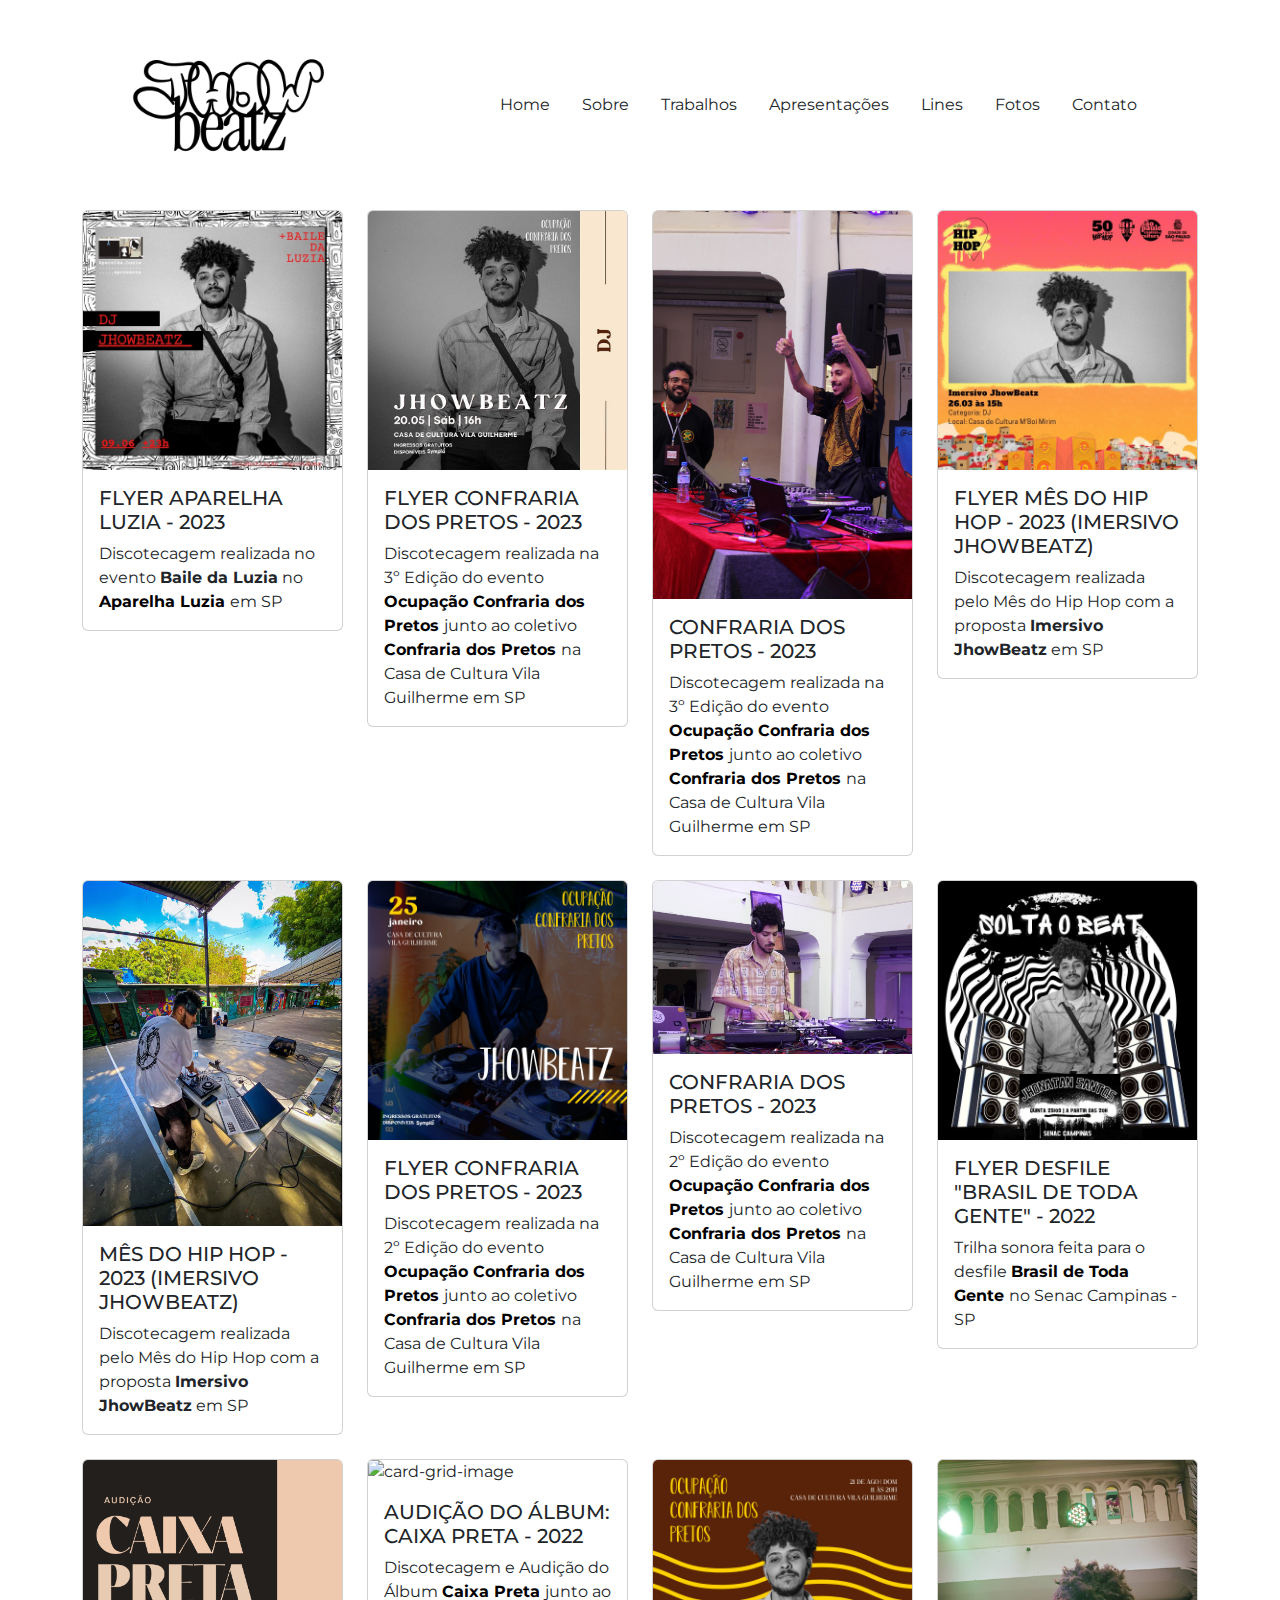
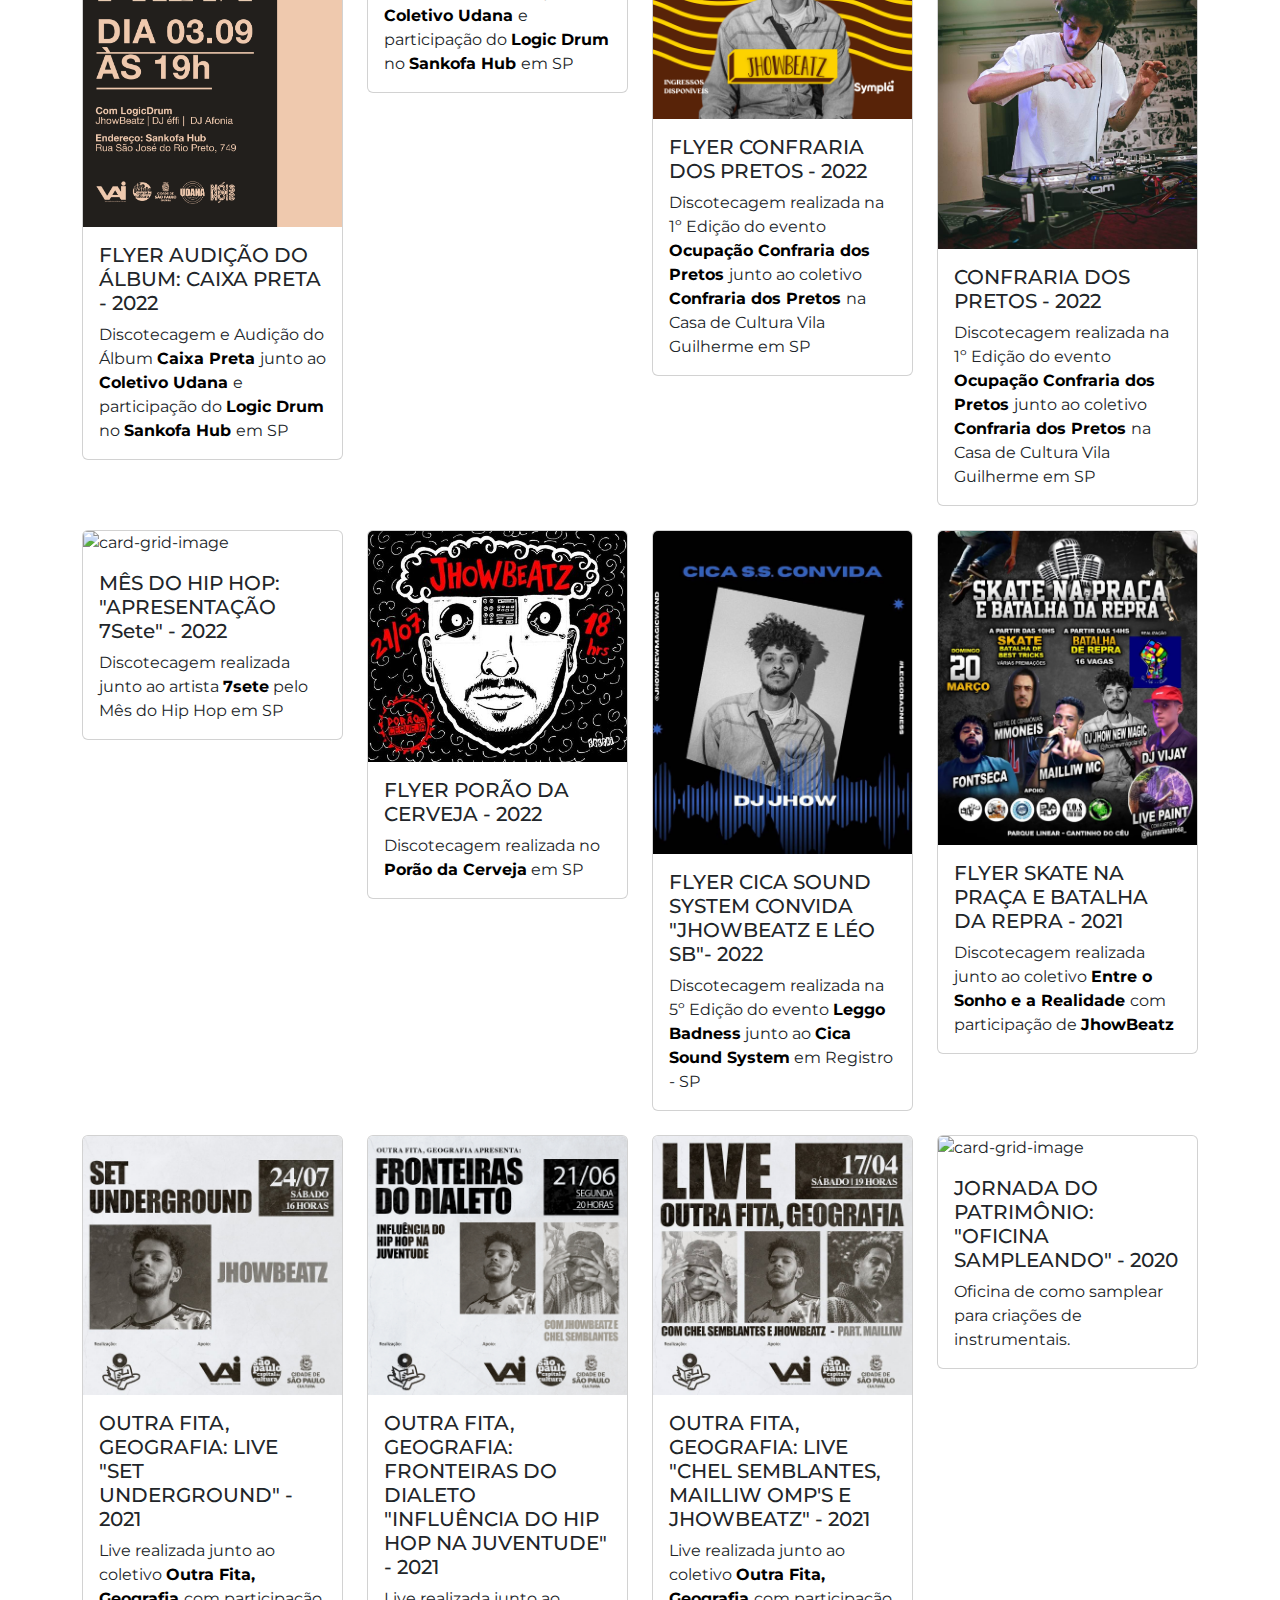
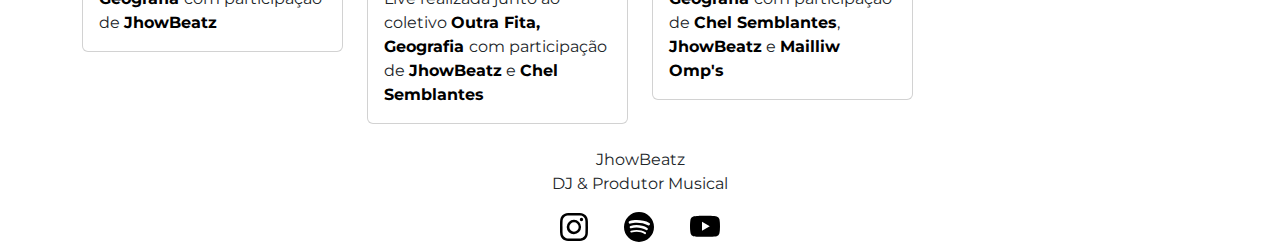
==== commit 257855b0: "CONTEUDO" ====
--- a/Public/apresentações.html
+++ b/Public/apresentações.html
@@ -63,8 +63,7 @@
                         <img src="../Public/assets/APARELHA_JHOWBEATZ.jpg" class="card-img-top" alt="card-grid-image">
                         <div class="card-body">
                             <h5 class="card-title">FLYER APARELHA LUZIA - 2023</h5>
-                            <p class="card-text">This is a longer card with supporting text below as a natural lead-in
-                                to additional content. This content is a little bit longer.</p>
+                            <p class="card-text">Discotecagem realizada no evento <strong>Baile da Luzia</strong> no <strong><a href="https://www.instagram.com/aparelhaluzia/" target="_blank">Aparelha Luzia</a> </strong> em SP</p>
                         </div>
                     </div>
                 </div>
@@ -73,8 +72,7 @@
                         <img src="../Public/assets/JhowBeatz_confrariadospretos3.jpg" class="card-img-top" alt="card-grid-image">
                         <div class="card-body">
                             <h5 class="card-title">FLYER CONFRARIA DOS PRETOS - 2023</h5>
-                            <p class="card-text">This is a longer card with supporting text below as a natural lead-in
-                                to additional content. This content is a little bit longer.</p>
+                            <p class="card-text">Discotecagem realizada na 3º Edição do evento <strong><a href="https://www.instagram.com/ocupacaoconfra/" target="_blank">Ocupação Confraria dos Pretos</a> </strong> junto ao coletivo <strong><a href="https://www.instagram.com/confrariadospretos/" target="_blank">Confraria dos Pretos</a> </strong> na Casa de Cultura Vila Guilherme em SP</p>
                         </div>
                     </div>
                 </div>
@@ -83,8 +81,7 @@
                         <img src="../Public/assets/JhowBeatz_confrariadospretos3_1.jpg" class="card-img-top" alt="card-grid-image">
                         <div class="card-body">
                             <h5 class="card-title">CONFRARIA DOS PRETOS - 2023</h5>
-                            <p class="card-text">This is a longer card with supporting text below as a natural lead-in
-                                to additional content. This content is a little bit longer.</p>
+                            <p class="card-text">Discotecagem realizada na 3º Edição do evento <strong><a href="https://www.instagram.com/ocupacaoconfra/" target="_blank">Ocupação Confraria dos Pretos</a> </strong> junto ao coletivo <strong><a href="https://www.instagram.com/confrariadospretos/" target="_blank">Confraria dos Pretos</a> </strong> na Casa de Cultura Vila Guilherme em SP</p>
                         </div>
                     </div>
                 </div>
@@ -93,8 +90,7 @@
                         <img src="../Public/assets/JhowBeatz_mesdohiphop.jpeg" class="card-img-top" alt="card-grid-image">
                         <div class="card-body">
                             <h5 class="card-title">FLYER MÊS DO HIP HOP - 2023 (IMERSIVO JHOWBEATZ)</h5>
-                            <p class="card-text">This is a longer card with supporting text below as a natural lead-in
-                                to additional content. This content is a little bit longer.</p>
+                            <p class="card-text">Discotecagem realizada pelo Mês do Hip Hop com a proposta <strong>Imersivo JhowBeatz</strong> em SP</p>
 
 
                         </div>
@@ -105,8 +101,7 @@
                         <img src="../Public/assets/JhowBeatz_mesdohiphop3.jpg" class="card-img-top" alt="card-grid-image">
                         <div class="card-body">
                             <h5 class="card-title">MÊS DO HIP HOP - 2023 (IMERSIVO JHOWBEATZ)</h5>
-                            <p class="card-text">This is a longer card with supporting text below as a natural lead-in
-                                to additional content. This content is a little bit longer.</p>
+                            <p class="card-text">Discotecagem realizada pelo Mês do Hip Hop com a proposta <strong>Imersivo JhowBeatz</strong> em SP</p>
                         </div>
                     </div>
                 </div>
@@ -115,8 +110,7 @@
                         <img src="../Public/assets/JhowBeatz_confrariadospretos2.png" class="card-img-top" alt="card-grid-image">
                         <div class="card-body">
                             <h5 class="card-title">FLYER CONFRARIA DOS PRETOS - 2023</h5>
-                            <p class="card-text">This is a longer card with supporting text below as a natural lead-in
-                                to additional content. This content is a little bit longer.</p>
+                            <p class="card-text">Discotecagem realizada na 2º Edição do evento <strong><a href="https://www.instagram.com/ocupacaoconfra/" target="_blank">Ocupação Confraria dos Pretos</a> </strong> junto ao coletivo <strong><a href="https://www.instagram.com/confrariadospretos/" target="_blank">Confraria dos Pretos</a> </strong> na Casa de Cultura Vila Guilherme em SP</p>
                         </div>
                     </div>
                 </div>
@@ -125,8 +119,7 @@
                         <img src="../Public/assets/JhowBeatz_confrariadospretos2_1.JPG" class="card-img-top" alt="card-grid-image">
                         <div class="card-body">
                             <h5 class="card-title">CONFRARIA DOS PRETOS - 2023</h5>
-                            <p class="card-text">This is a longer card with supporting text below as a natural lead-in
-                                to additional content. This content is a little bit longer.</p>
+                            <p class="card-text">Discotecagem realizada na 2º Edição do evento <strong><a href="https://www.instagram.com/ocupacaoconfra/" target="_blank">Ocupação Confraria dos Pretos</a> </strong> junto ao coletivo <strong><a href="https://www.instagram.com/confrariadospretos/" target="_blank">Confraria dos Pretos</a> </strong> na Casa de Cultura Vila Guilherme em SP</p>
                         </div>
                     </div>
                 </div>
@@ -135,8 +128,7 @@
                         <img src="../Public/assets/JhowBeatz_desfile.jpeg" class="card-img-top" alt="card-grid-image">
                         <div class="card-body">
                             <h5 class="card-title">FLYER DESFILE "BRASIL DE TODA GENTE" - 2022</h5>
-                            <p class="card-text">This is a longer card with supporting text below as a natural lead-in
-                                to additional content. This content is a little bit longer.</p>
+                            <p class="card-text">Trilha sonora feita para o desfile <strong><a href="https://www.instagram.com/br_detodagente/">Brasil de Toda Gente</a> </strong> no Senac Campinas - SP</p>
                         </div>
                     </div>
                 </div>
@@ -145,8 +137,7 @@
                         <img src="../Public/assets/audição_caixapreta.png" class="card-img-top" alt="card-grid-image">
                         <div class="card-body">
                             <h5 class="card-title">FLYER AUDIÇÃO DO ÁLBUM: CAIXA PRETA - 2022</h5>
-                            <p class="card-text">This is a longer card with supporting text below as a natural lead-in
-                                to additional content. This content is a little bit longer.</p>
+                            <p class="card-text">Discotecagem e Audição do Álbum <strong><a href="https://www.youtube.com/watch?v=lkvI0BVOYK0&list=PLxTrWheEz3gddUFTuzMNkE4xL0gDcoT2B" target="_blank">Caixa Preta</a> </strong> junto ao <strong><a href="https://www.instagram.com/coletivoudana/" target="_blank">Coletivo Udana</a> </strong> e participação do <strong><a href="https://www.instagram.com/logicdrum/" target="_blank">Logic Drum</a> </strong> no <strong> <a href="https://www.instagram.com/sankofahub.oficial/" target="_blank">Sankofa Hub</a> </strong>em SP</p>
                         </div>
                     </div>
                 </div>
@@ -155,8 +146,7 @@
                         <img src="../Public/assets/audição_caixapreta_jhowbeatz.JPG" class="card-img-top" alt="card-grid-image">
                         <div class="card-body">
                             <h5 class="card-title">AUDIÇÃO DO ÁLBUM: CAIXA PRETA - 2022</h5>
-                            <p class="card-text">This is a longer card with supporting text below as a natural lead-in
-                                to additional content. This content is a little bit longer.</p>
+                            <p class="card-text">Discotecagem e Audição do Álbum <strong><a href="https://www.youtube.com/watch?v=lkvI0BVOYK0&list=PLxTrWheEz3gddUFTuzMNkE4xL0gDcoT2B" target="_blank">Caixa Preta</a> </strong> junto ao <strong><a href="https://www.instagram.com/coletivoudana/" target="_blank">Coletivo Udana</a> </strong> e participação do <strong><a href="https://www.instagram.com/logicdrum/" target="_blank">Logic Drum</a> </strong> no <strong> <a href="https://www.instagram.com/sankofahub.oficial/" target="_blank">Sankofa Hub</a> </strong>em SP</p>
                         </div>
                     </div>
                 </div>
@@ -165,8 +155,7 @@
                         <img src="../Public/assets/JhowBeatz_confrariadospretos1.png" class="card-img-top" alt="card-grid-image">
                         <div class="card-body">
                             <h5 class="card-title">FLYER CONFRARIA DOS PRETOS - 2022</h5>
-                            <p class="card-text">This is a longer card with supporting text below as a natural lead-in
-                                to additional content. This content is a little bit longer.</p>
+                            <p class="card-text">Discotecagem realizada na 1º Edição do evento <strong><a href="https://www.instagram.com/ocupacaoconfra/" target="_blank">Ocupação Confraria dos Pretos</a> </strong> junto ao coletivo <strong><a href="https://www.instagram.com/confrariadospretos/" target="_blank">Confraria dos Pretos</a> </strong> na Casa de Cultura Vila Guilherme em SP</p>
                         </div>
                     </div>
                 </div>
@@ -175,8 +164,7 @@
                         <img src="../Public/assets/JhowBeatz_confrariadospretos1_1.jpg" class="card-img-top" alt="card-grid-image">
                         <div class="card-body">
                             <h5 class="card-title">CONFRARIA DOS PRETOS - 2022</h5>
-                            <p class="card-text">This is a longer card with supporting text below as a natural lead-in
-                                to additional content. This content is a little bit longer.</p>
+                            <p class="card-text">Discotecagem realizada na 1º Edição do evento <strong><a href="https://www.instagram.com/ocupacaoconfra/" target="_blank">Ocupação Confraria dos Pretos</a> </strong> junto ao coletivo <strong><a href="https://www.instagram.com/confrariadospretos/" target="_blank">Confraria dos Pretos</a> </strong>na Casa de Cultura Vila Guilherme em SP</p>
                         </div>
                     </div>
                 </div>
@@ -204,6 +192,24 @@
                         <div class="card-body">
                             <h5 class="card-title">FLYER CICA SOUND SYSTEM CONVIDA "JHOWBEATZ E LÉO SB"- 2022</h5>
                             <p class="card-text">Discotecagem realizada na 5º Edição do evento <strong><a href="https://www.youtube.com/watch?v=PA2OGso5Q2Y" target="_blank">Leggo Badness</a></strong> junto ao <strong><a href="https://www.instagram.com/cica.soundsystem/" target="_blank">Cica Sound System</a></strong> em Registro - SP</p>
+                        </div>
+                    </div>
+                </div>
+                <div class="col">
+                    <div class="card">
+                        <img src="../Public/assets/skatenapraça.jpeg" class="card-img-top" alt="card-grid-image">
+                        <div class="card-body">
+                            <h5 class="card-title">FLYER SKATE NA PRAÇA E BATALHA DA REPRA - 2021</h5>
+                            <p class="card-text">Discotecagem realizada junto ao coletivo <strong><a href="https://www.instagram.com/entreosonhoearealidade/" target="_blank">Entre o Sonho e a Realidade</a> </strong> com participação de <strong><a href="https://www.instagram.com/jhow.newmagicwand/" target="_blank">JhowBeatz</a></strong></p>
+                        </div>
+                    </div>
+                </div>
+                <div class="col">
+                    <div class="card">
+                        <img src="../Public/assets/JhowBeatz_setunderground.jpg" class="card-img-top" alt="card-grid-image">
+                        <div class="card-body">
+                            <h5 class="card-title">OUTRA FITA, GEOGRAFIA: LIVE "SET UNDERGROUND" - 2021</h5>
+                            <p class="card-text">Live realizada junto ao coletivo <strong><a href="https://www.instagram.com/outrafitageografia/" target="_blank">Outra Fita, Geografia</a> </strong> com participação de <strong><a href="https://www.instagram.com/jhow.newmagicwand/" target="_blank">JhowBeatz</a></strong></p>
                         </div>
                     </div>
                 </div>
--- a/Public/css/style.css
+++ b/Public/css/style.css
@@ -20,6 +20,10 @@
 }
 
 footer {
+  text-align: center;
+}
+
+.contato {
   text-align: center;
 }
 
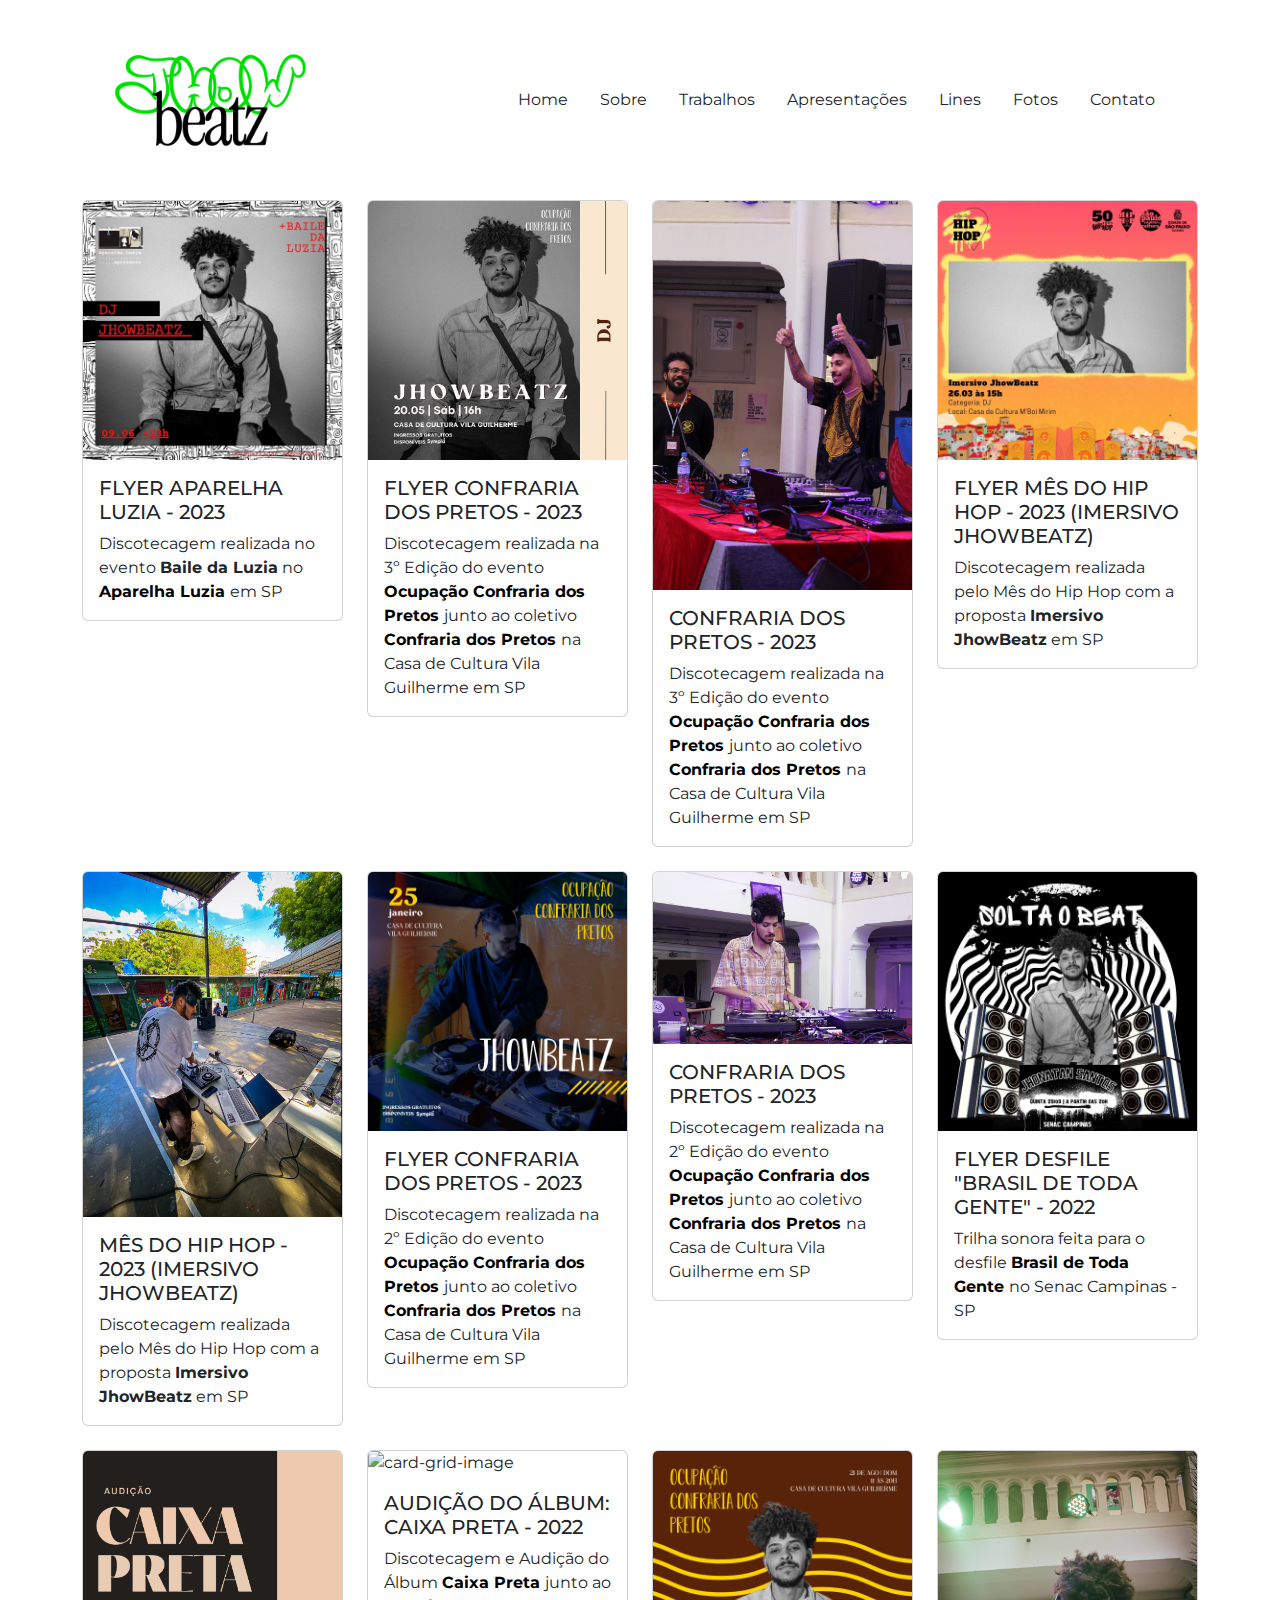
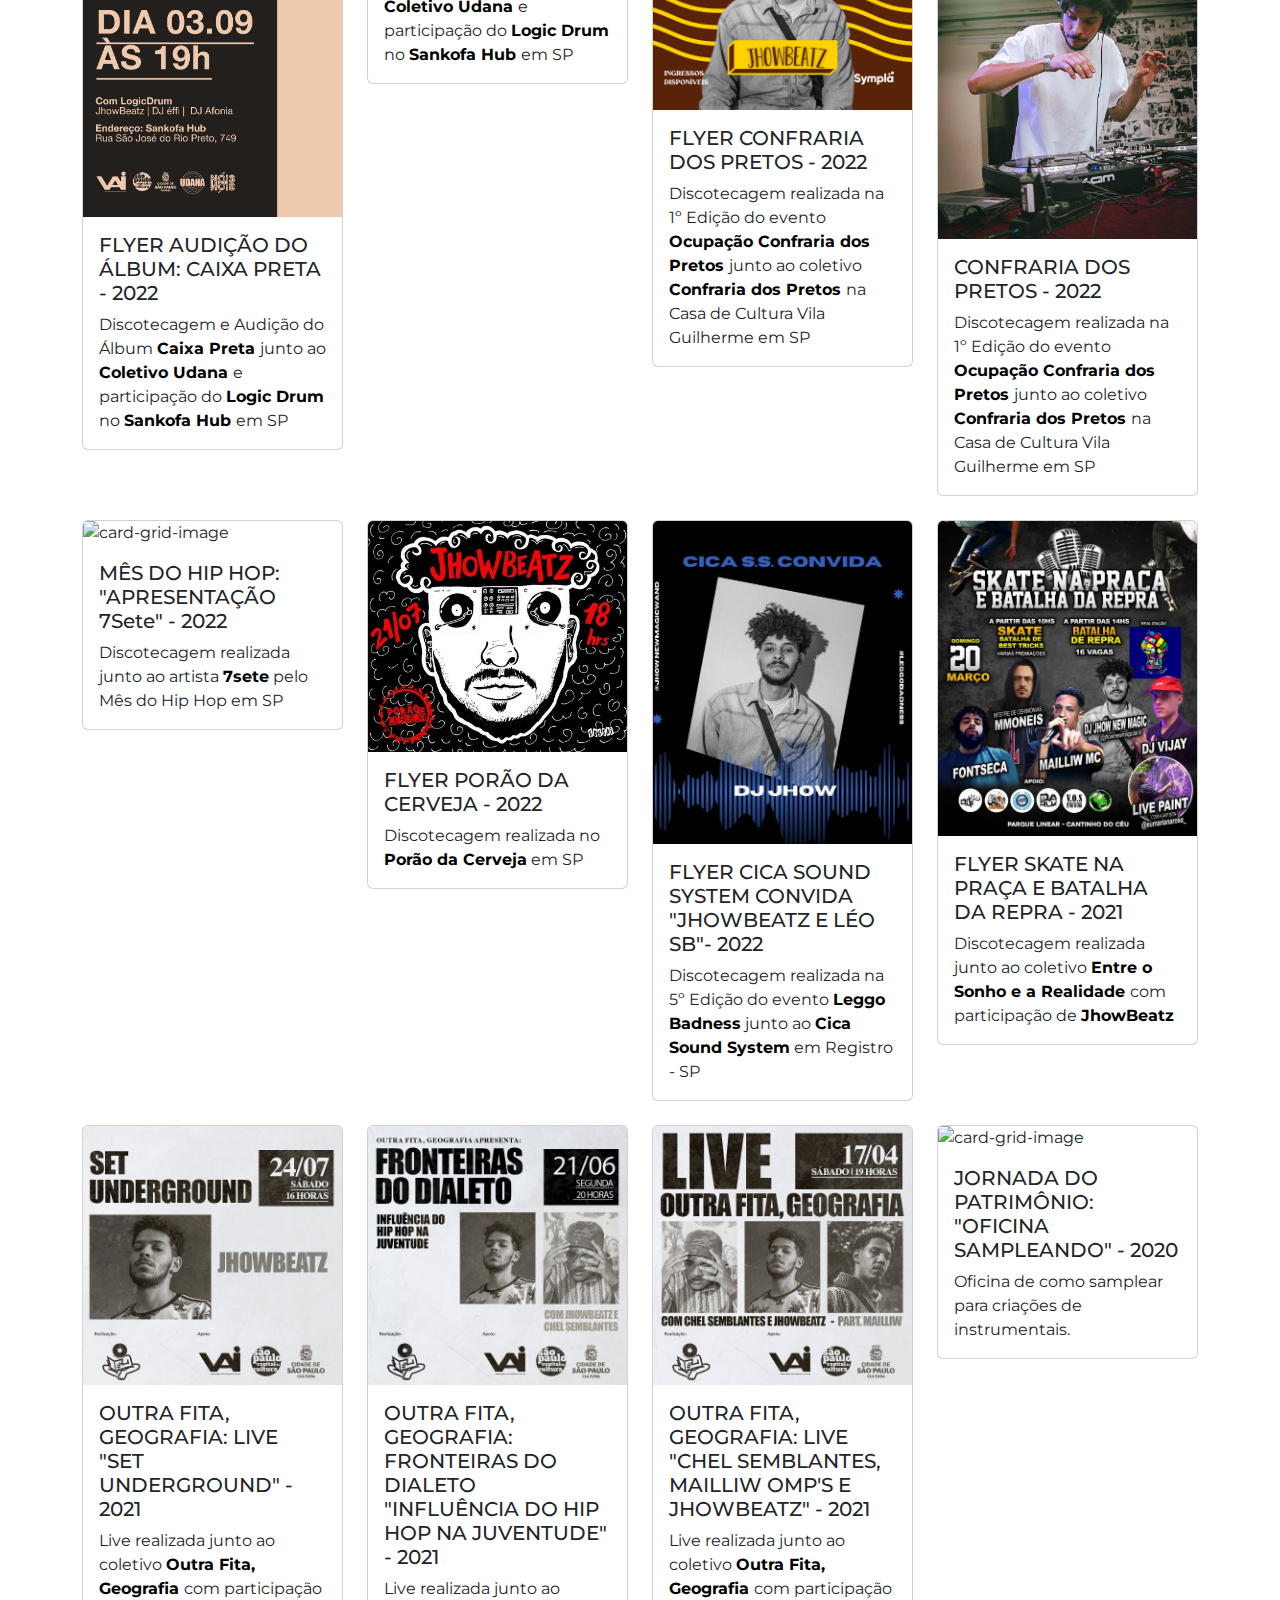
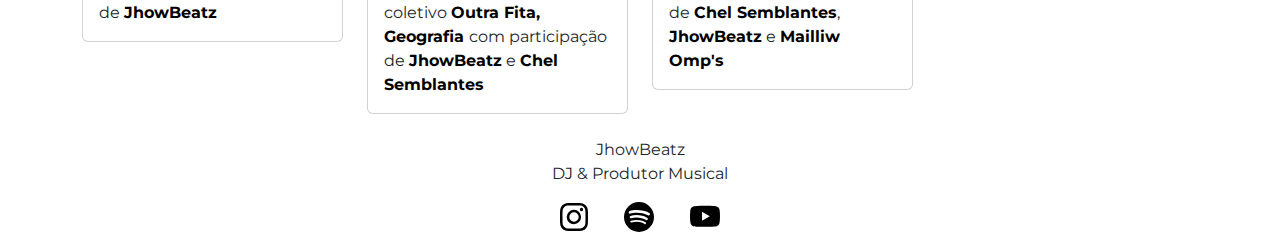
==== commit 8b416712: "logogif" ====
--- a/Public/apresentações.html
+++ b/Public/apresentações.html
@@ -22,12 +22,12 @@
 
 <body>
     <header>
-        <div class="container-fluid d-flex p-5 flex-row justify-content-around">
+        <div class="container-fluid d-flex flex-row justify-content-around">
             <!-- Cabeçalho_2 -->
             <div class="cabecalho_2 dropdown-center">
                 <button class="btn dropdown-toggle" type="button" data-bs-toggle="dropdown" aria-expanded="false">
                     <!-- <h2 class="nome_1 display-6">JhowBeatz</h2> -->
-                    <img class="nome_1" src="../Public/assets/01.png" alt="Logo JhowBeatz">
+                    <img class="nome_1" src="../Public/assets/GIF_JHOW.gif" alt="Logo JhowBeatz">
                 </button>
                 <ul class="dropdown-menu text-center">
                     <li><a class="text-decoration-none w-25 p-3 text-dark" href="../Public/index.html">Home</a></li>
@@ -40,7 +40,7 @@
                 </ul>
             </div>
             <!-- Cabeçalho_1 -->
-            <img class="nome" src="../Public/assets/01.png" alt="Logo JhowBeatz">
+            <img class="nome" src="../Public/assets/GIF_JHOW.gif" alt="Logo JhowBeatz">
             <!-- <h2 class="nome display-6">JhowBeatz</h2> -->
             <div class="cabecalho text-dark">
                 <a class="text-decoration-none w-25 p-3 text-dark" href="../Public/index.html">Home</a>
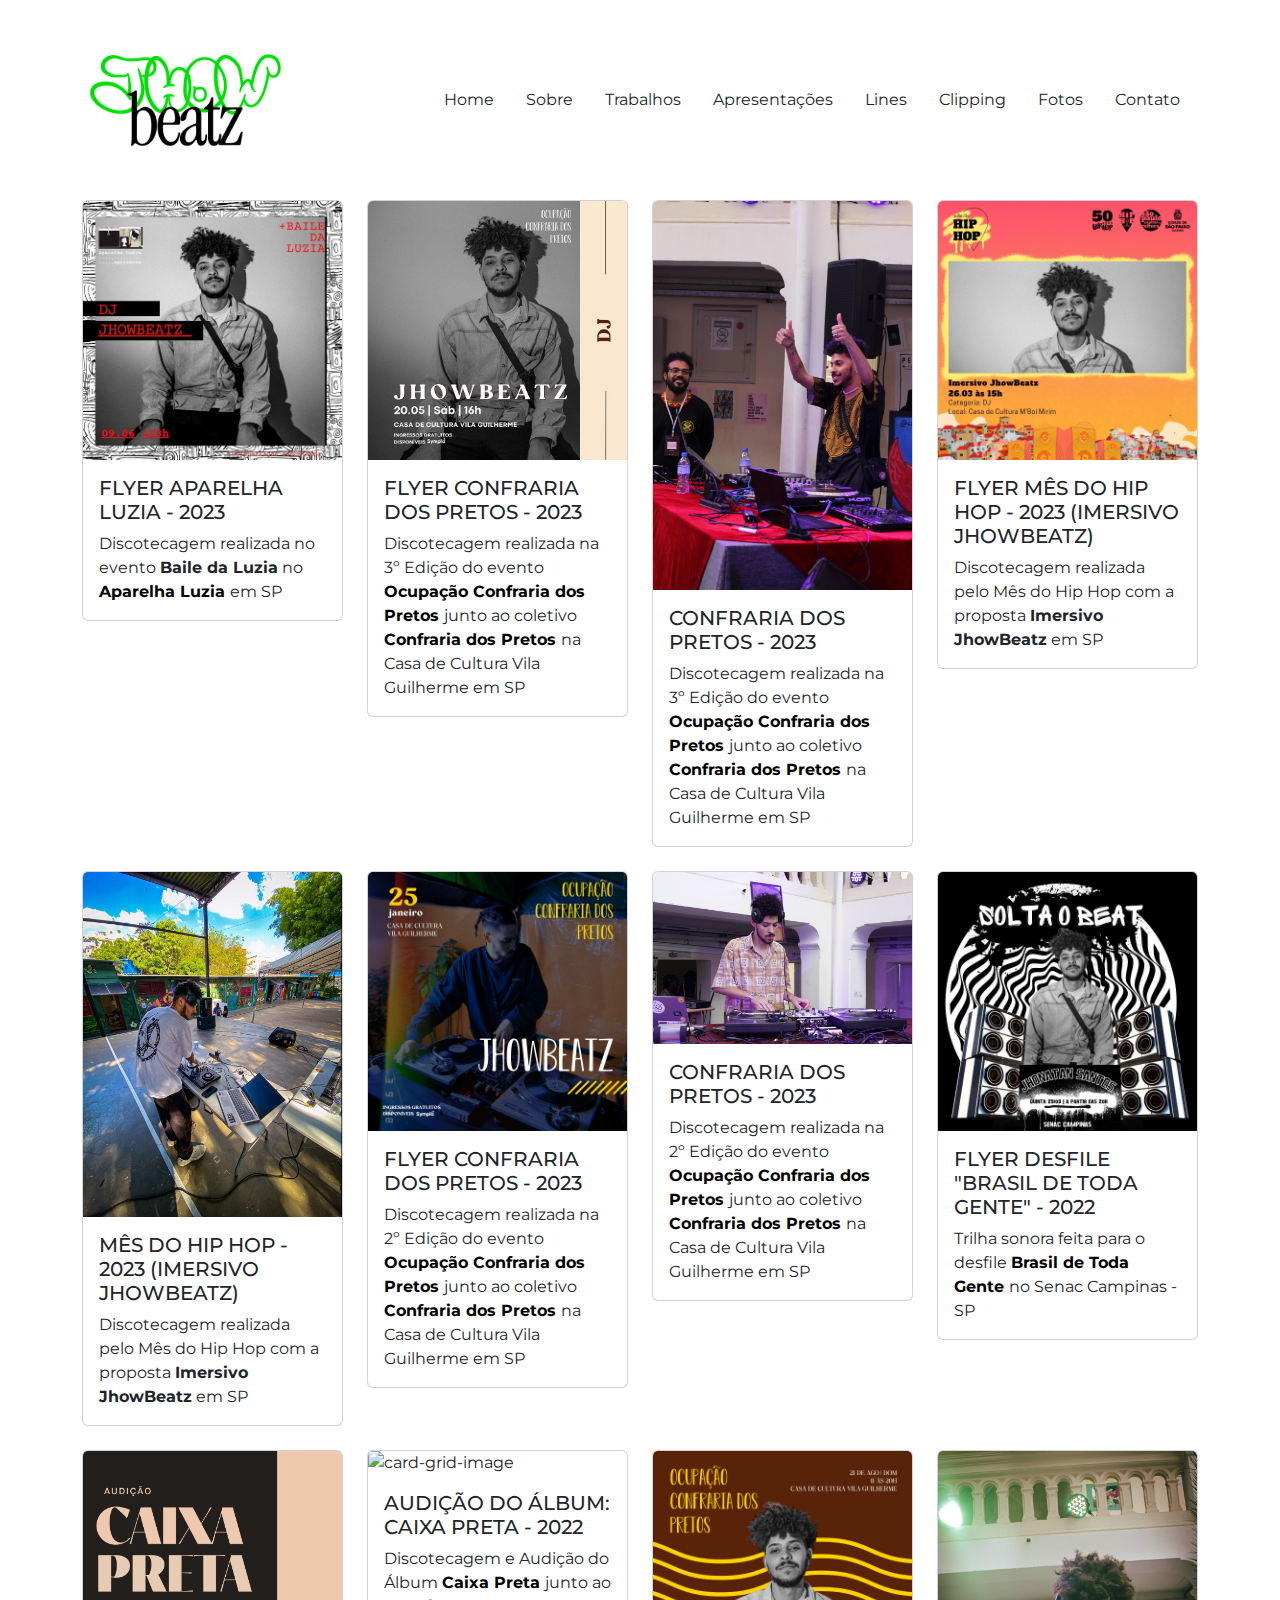
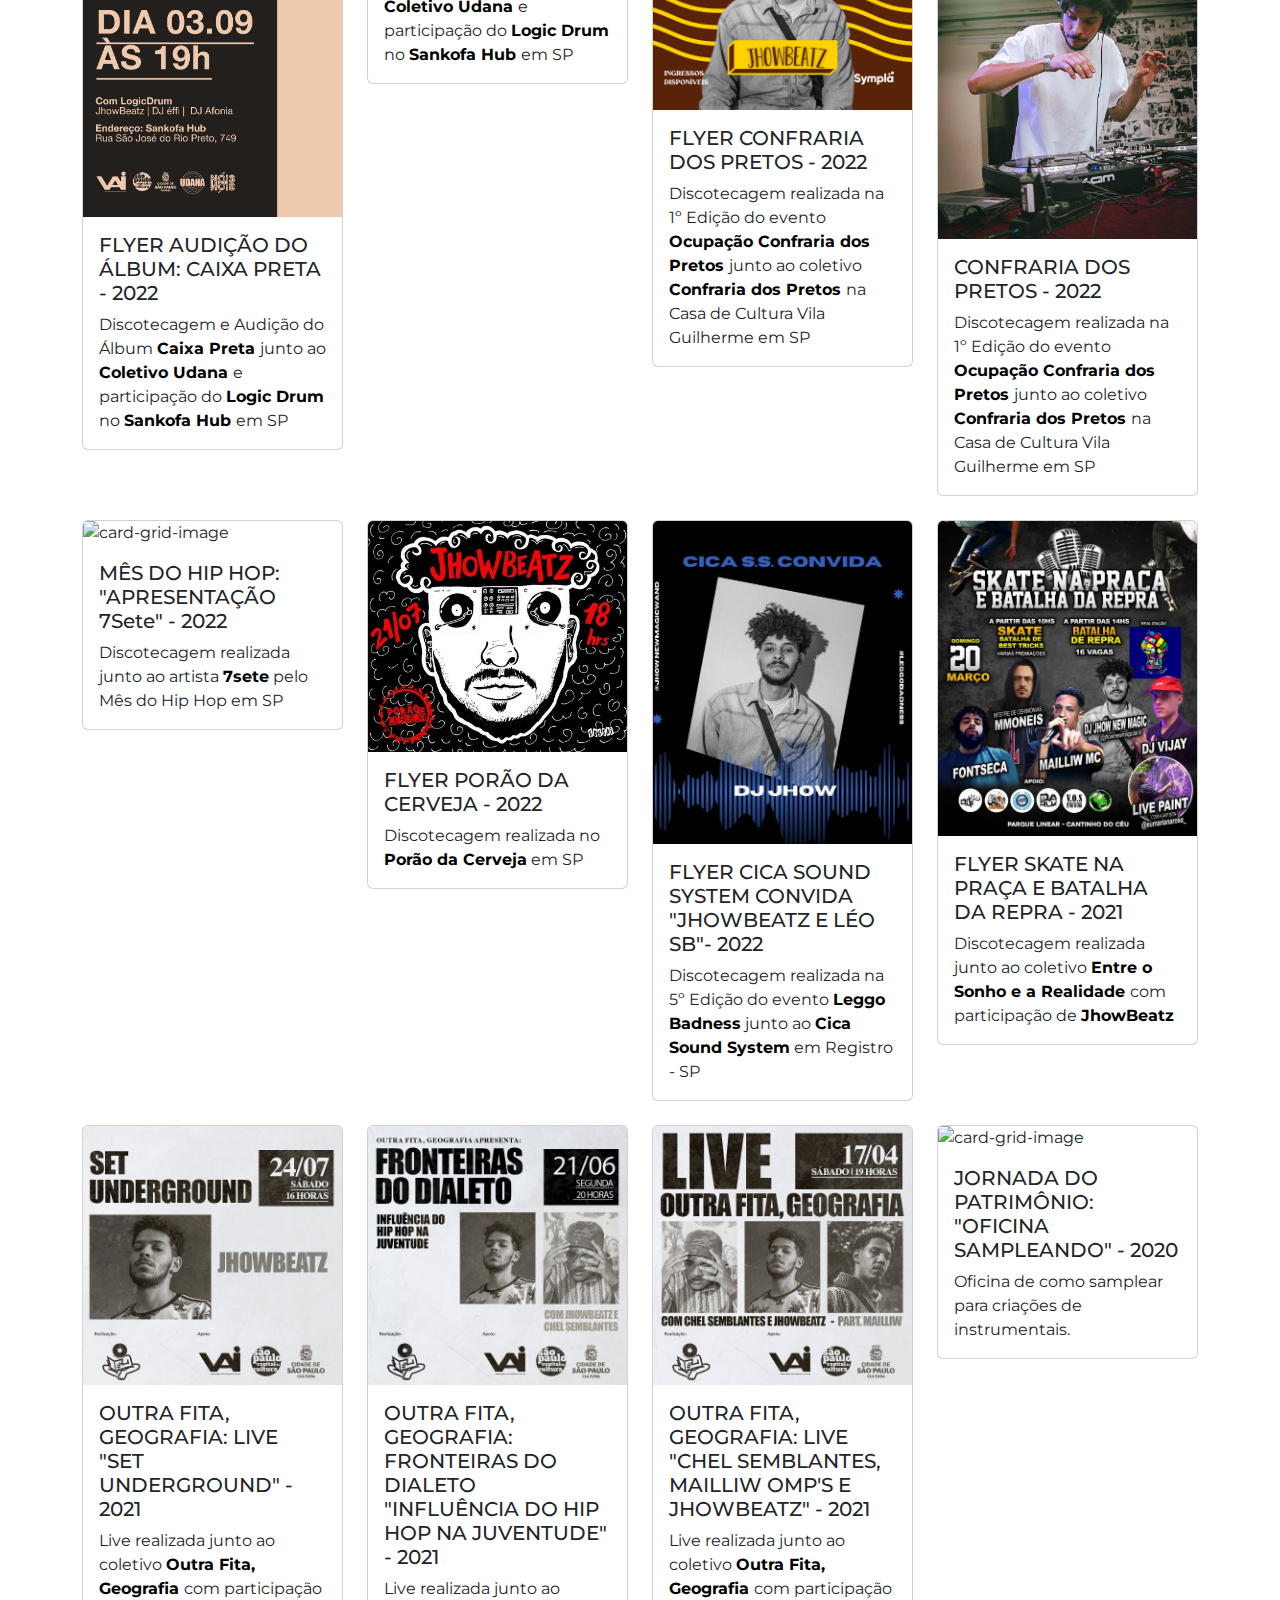
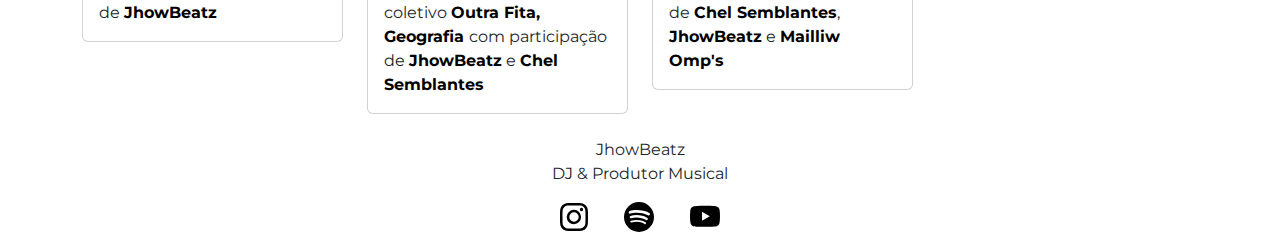
==== commit 3d8c47b5: "CLIPPING" ====
--- a/Public/apresentações.html
+++ b/Public/apresentações.html
@@ -35,6 +35,7 @@
                     <li><a class="text-decoration-none w-25 p-3 text-dark" href="../Public/trabalhos.html">Trabalhos</a></li>
                     <li> <a class="text-decoration-none w-25 p-3 text-dark" href="../Public/apresentações.html">Apresentações</a></li>
                     <li> <a class="text-decoration-none w-25 p-3 text-dark" href="../Public/lines.html">Lines</a></li>
+                    <li><a class="text-decoration-none w-25 p-3 text-dark" href="../Public/clipping.html">Clipping</a></li>
                     <li><a class="text-decoration-none w-25 p-3 text-dark" href="../Public/fotos.html">Fotos</a></li>
                     <li><a class="text-decoration-none w-25 p-3 text-dark" href="../Public/contato.html">Contato</a></li>
                 </ul>
@@ -48,6 +49,7 @@
                 <a class="text-decoration-none w-25 p-3 text-dark" href="../Public/trabalhos.html">Trabalhos</a>
                 <a class="text-decoration-none w-25 p-3 text-dark" href="../Public/apresentações.html">Apresentações</a>
                 <a class="text-decoration-none w-25 p-3 text-dark" href="../Public/lines.html">Lines</a>
+                <a class="text-decoration-none w-25 p-3 text-dark" href="../Public/clipping.html">Clipping</a>
                 <a class="text-decoration-none w-25 p-3 text-dark" href="../Public/fotos.html">Fotos</a>
                 <a class="text-decoration-none w-25 p-3 text-dark" href="../Public/contato.html">Contato</a>
             </div>
